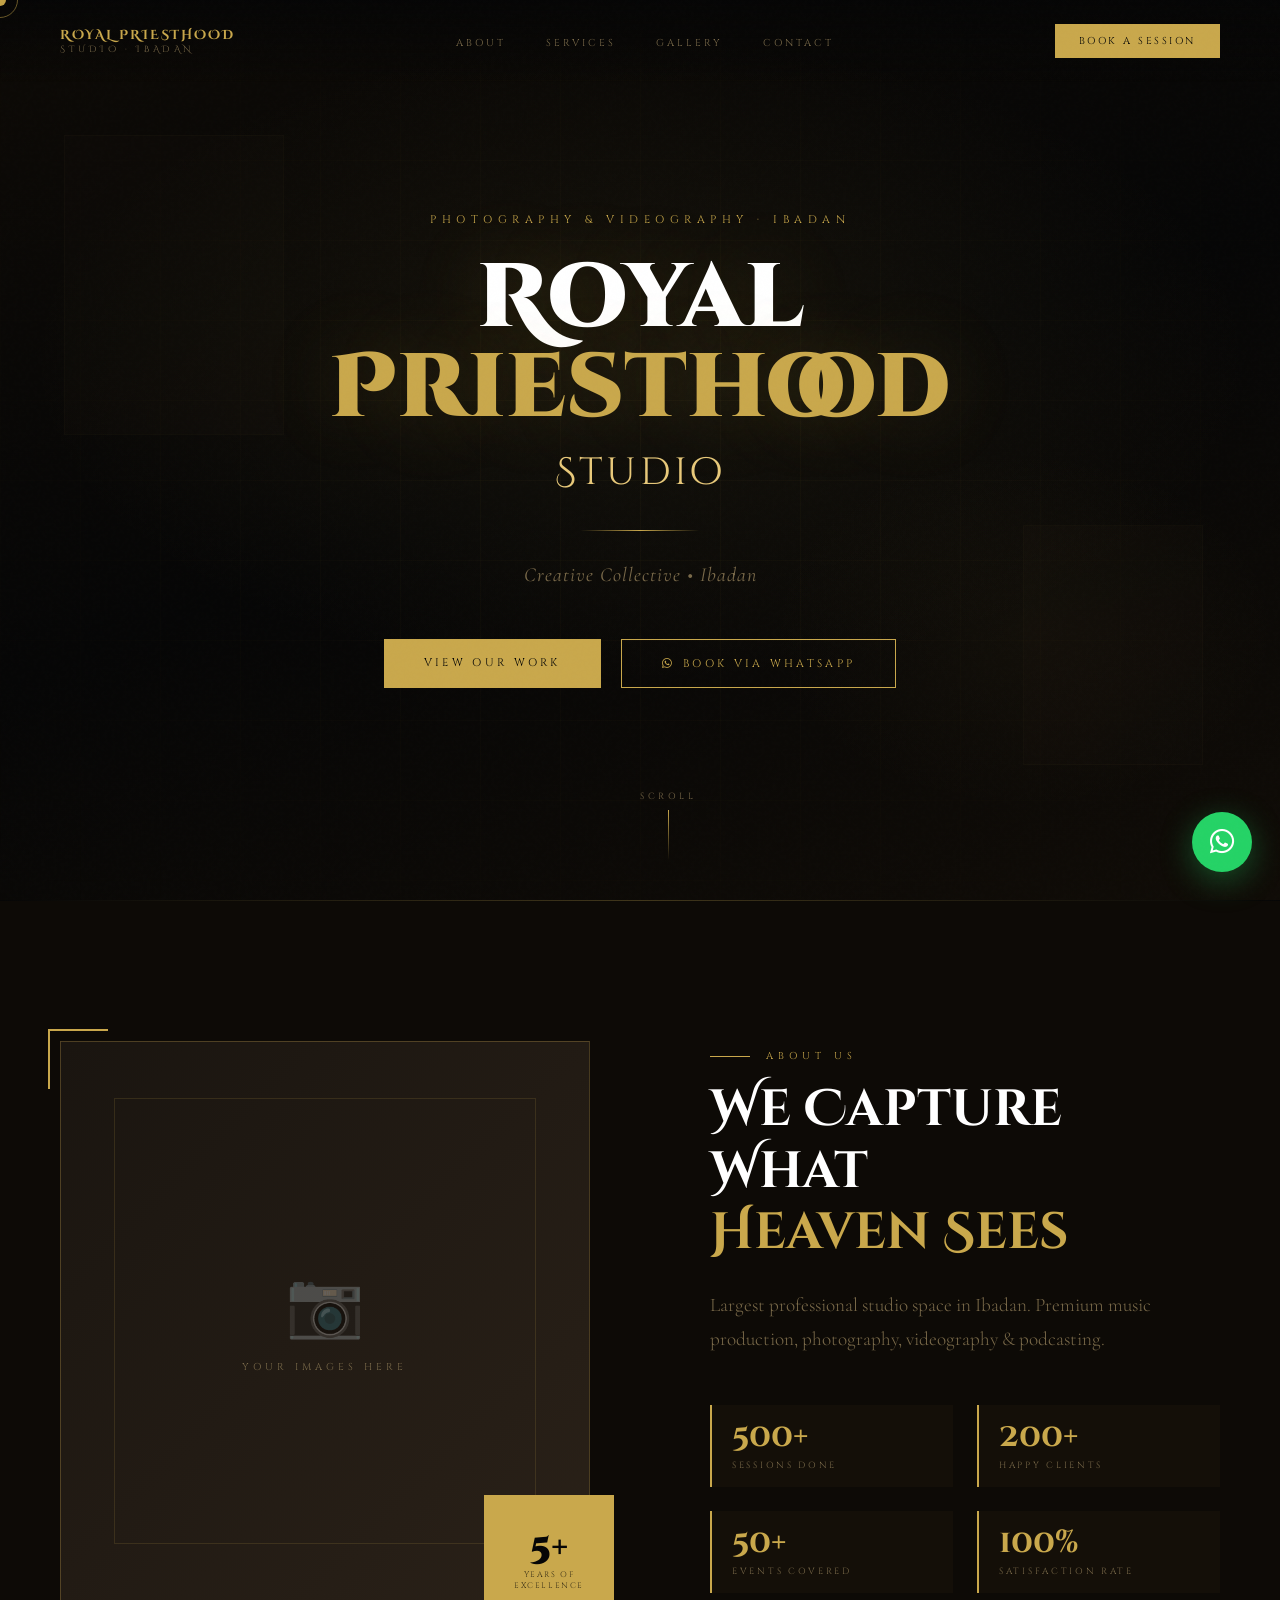
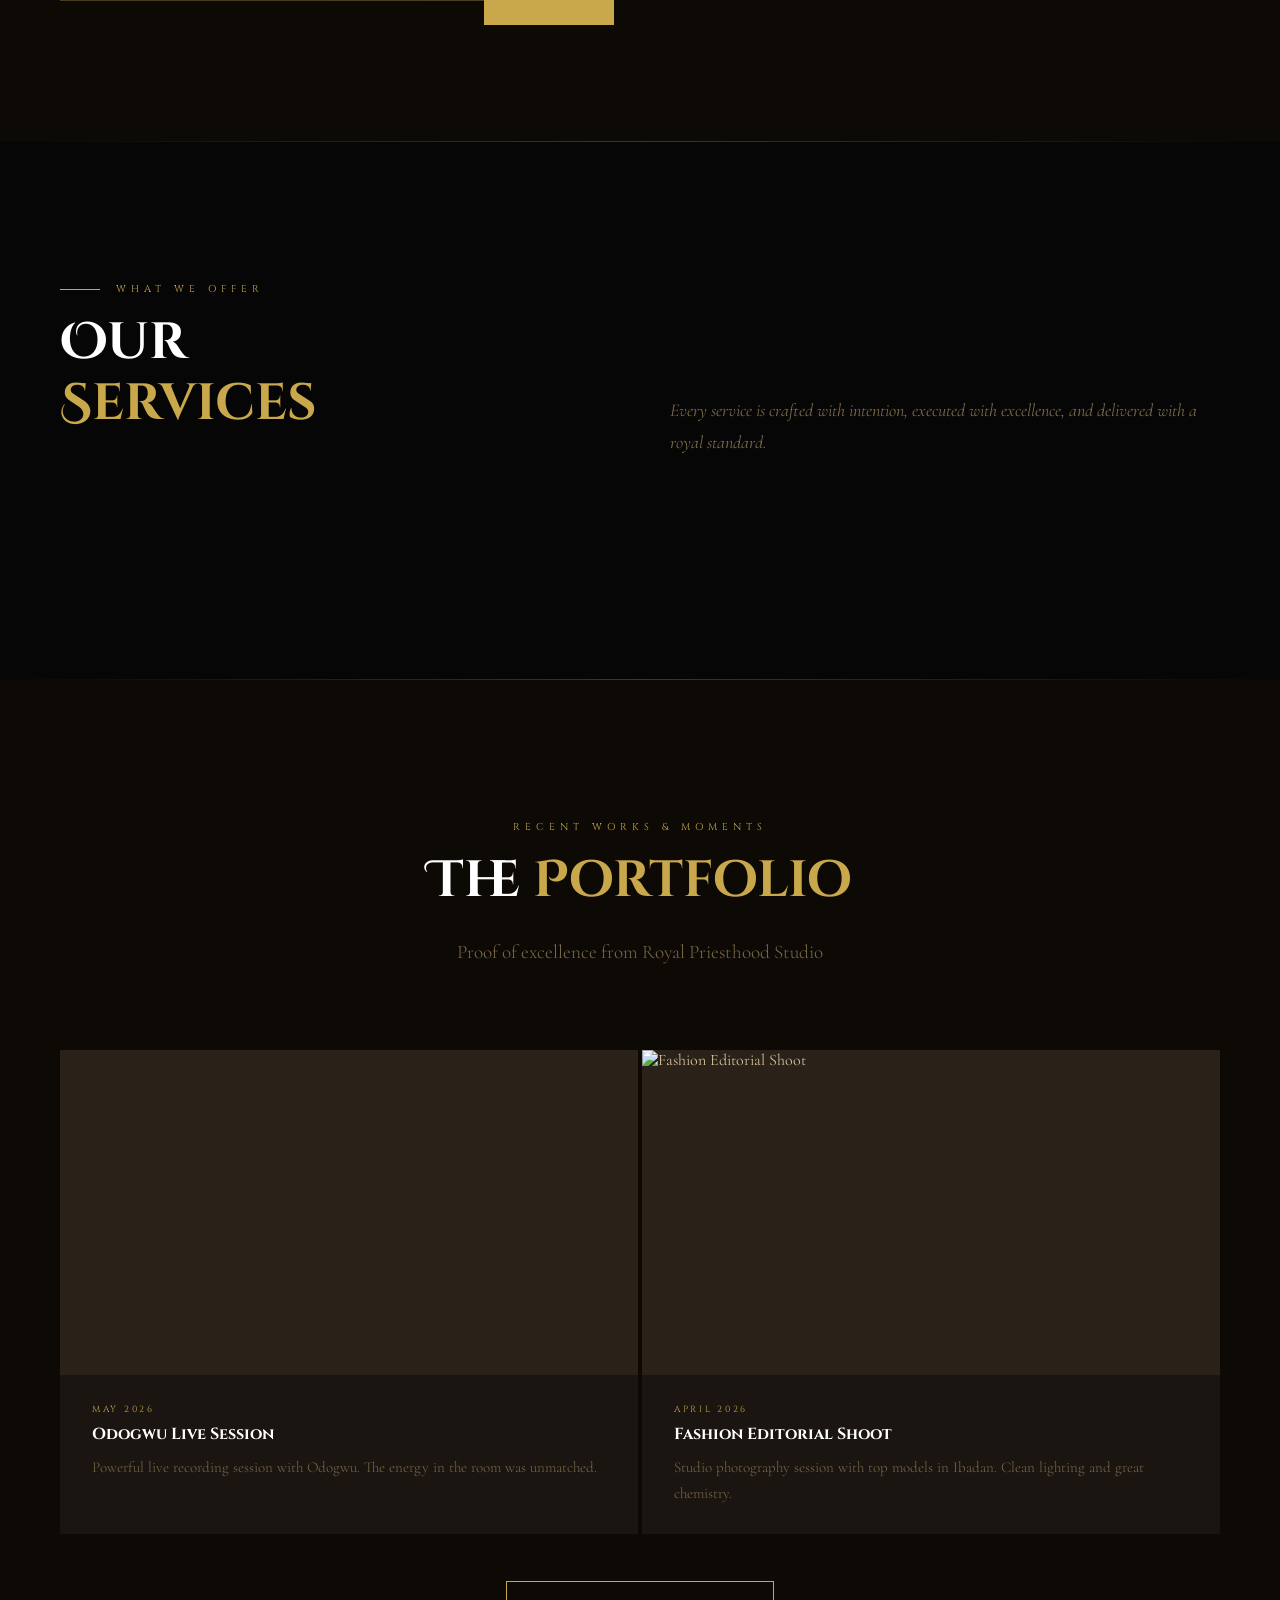
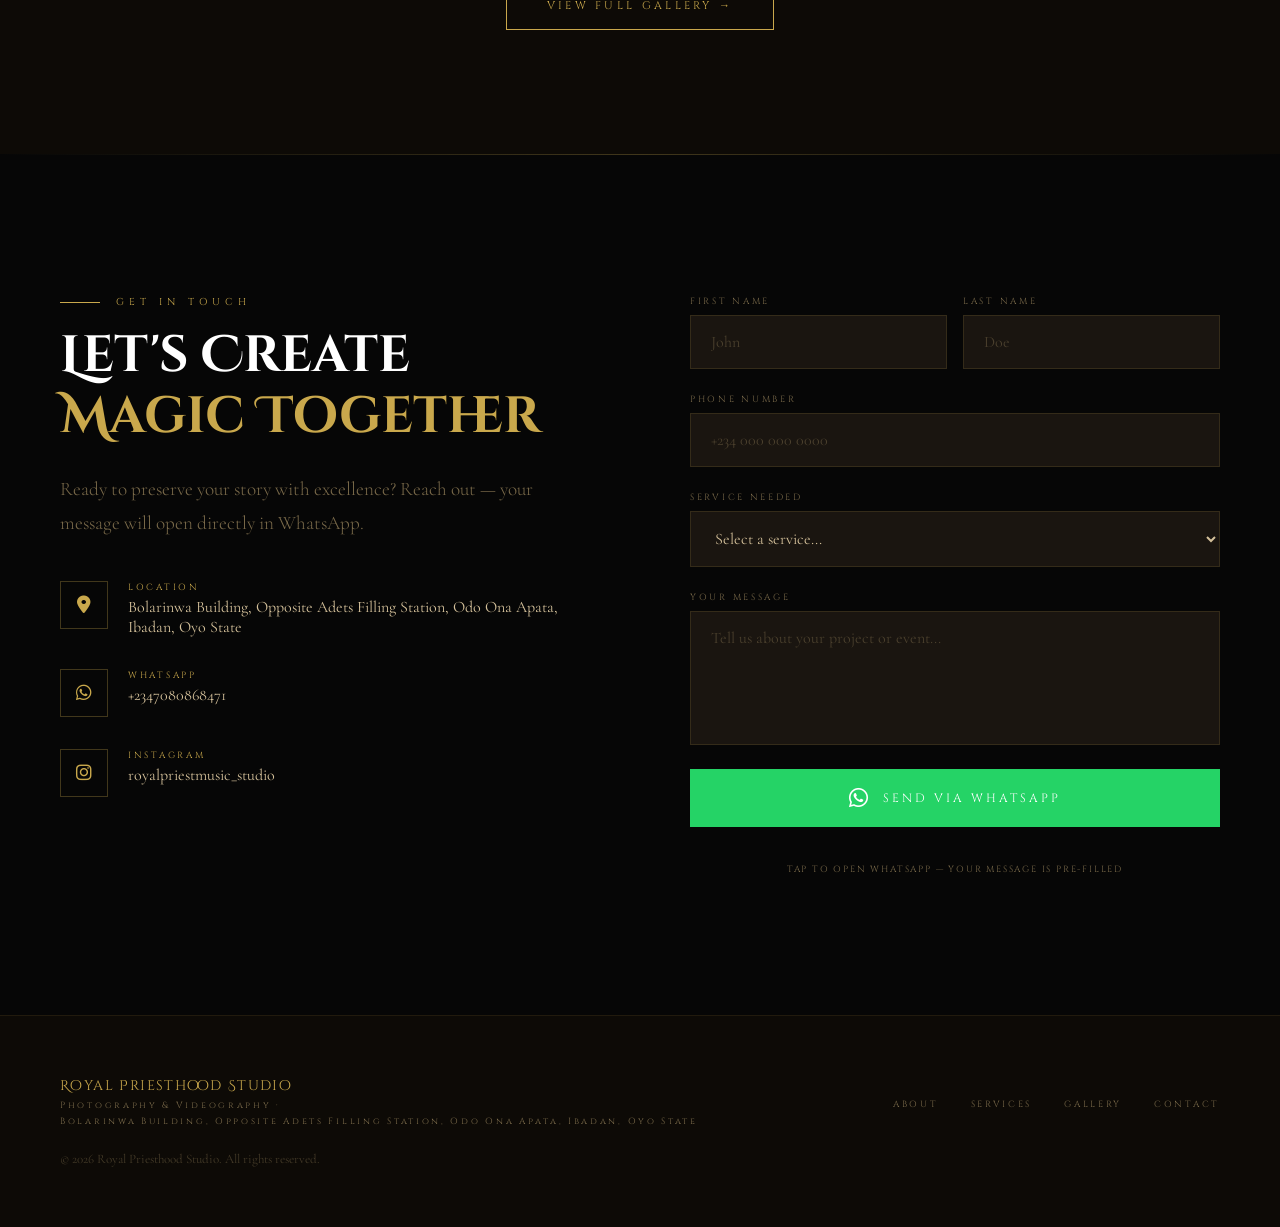
==== index.html @ 2c206f77 "Update the word 'Hello' to 'Goodbye'" ====
<!DOCTYPE html>
<html lang="en">
<head>
<meta charset="UTF-8"/>
<meta name="viewport" content="width=device-width, initial-scale=1.0"/>
<title>Royal Priesthood Studio | Ibadan</title>
<link href="https://fonts.googleapis.com/css2?family=Cinzel+Decorative:wght@400;700;900&family=Cinzel:wght@400;600;700&family=Cormorant+Garamond:ital,wght@0,300;0,400;0,600;1,300;1,400&display=swap" rel="stylesheet"/>
<link rel="stylesheet" href="https://cdnjs.cloudflare.com/ajax/libs/font-awesome/6.6.0/css/all.min.css"/>
<style>
  :root {
    --gold:#C9A84C; --gold-light:#E8C97A; --gold-pale:#F5E6B8;
    --black:#060606; --deep:#0D0A06; --charcoal:#1A1510; --mid:#2A2118;
    --text:#D4C09A; --muted:#7A6A4A;
  }
  *,*::before,*::after{margin:0;padding:0;box-sizing:border-box;}
  html{scroll-behavior:smooth;}
  body{background:var(--black);color:var(--text);font-family:'Cormorant Garamond',serif;overflow-x:hidden;cursor:none;}

  /* CURSOR */
  .cursor{position:fixed;width:12px;height:12px;background:var(--gold);border-radius:50%;pointer-events:none;z-index:9999;transform:translate(-50%,-50%);transition:width .2s,height .2s;mix-blend-mode:difference;}
  .cursor-ring{position:fixed;width:36px;height:36px;border:1px solid var(--gold);border-radius:50%;pointer-events:none;z-index:9998;transform:translate(-50%,-50%);opacity:.5;transition:width .2s,height .2s,opacity .3s;}
  .cursor.expand{width:20px;height:20px;}.cursor-ring.expand{width:60px;height:60px;opacity:.2;}

  /* NOISE */
  body::before{content:'';position:fixed;inset:0;pointer-events:none;z-index:1000;opacity:.35;
    background-image:url("data:image/svg+xml,%3Csvg viewBox='0 0 256 256' xmlns='http://www.w3.org/2000/svg'%3E%3Cfilter id='n'%3E%3CfeTurbulence type='fractalNoise' baseFrequency='0.9' numOctaves='4' stitchTiles='stitch'/%3E%3C/filter%3E%3Crect width='100%25' height='100%25' filter='url(%23n)' opacity='0.04'/%3E%3C/svg%3E");}

  /* NAV */
  nav{position:fixed;top:0;left:0;right:0;z-index:500;padding:24px 60px;display:flex;justify-content:space-between;align-items:center;background:linear-gradient(to bottom,rgba(6,6,6,.95),transparent);transition:background .4s;}
  nav.scrolled{background:rgba(6,6,6,.97);border-bottom:1px solid rgba(201,168,76,.15);}
  .nav-logo{font-family:'Cinzel Decorative',cursive;font-size:13px;font-weight:700;color:var(--gold);letter-spacing:.15em;text-decoration:none;text-transform:uppercase;line-height:1.3;}
  .nav-logo span{display:block;font-size:9px;font-weight:400;color:var(--muted);letter-spacing:.4em;}
  .nav-links{display:flex;gap:40px;list-style:none;}
  .nav-links a{font-family:'Cinzel',serif;font-size:10px;letter-spacing:.3em;text-transform:uppercase;color:var(--muted);text-decoration:none;transition:color .3s;position:relative;}
  .nav-links a::after{content:'';position:absolute;bottom:-4px;left:0;right:0;height:1px;background:var(--gold);transform:scaleX(0);transition:transform .3s;}
  .nav-links a:hover{color:var(--gold-light);}.nav-links a:hover::after{transform:scaleX(1);}
  .nav-cta{font-family:'Cinzel',serif;font-size:10px;letter-spacing:.25em;text-transform:uppercase;color:var(--black);background:var(--gold);padding:10px 24px;text-decoration:none;transition:background .3s;}
  .nav-cta:hover{background:var(--gold-light);}
  .hamburger{display:none;flex-direction:column;gap:5px;cursor:pointer;}
  .hamburger span{display:block;width:24px;height:1px;background:var(--gold);transition:all .3s;}

  /* MOBILE MENU */
  .mobile-menu{display:none;position:fixed;inset:0;background:rgba(6,6,6,.98);z-index:400;flex-direction:column;align-items:center;justify-content:center;gap:40px;}
  .mobile-menu.open{display:flex;}
  .mobile-menu a{font-family:'Cinzel',serif;font-size:18px;letter-spacing:.3em;text-transform:uppercase;color:var(--text);text-decoration:none;transition:color .3s;}
  .mobile-menu a:hover{color:var(--gold);}

  /* HERO */
  #hero{height:100vh;min-height:700px;position:relative;display:flex;align-items:center;justify-content:center;overflow:hidden;}
  .hero-bg{position:absolute;inset:0;background:radial-gradient(ellipse 80% 60% at 50% 40%,rgba(201,168,76,.08),transparent 60%),radial-gradient(ellipse 40% 40% at 80% 70%,rgba(201,168,76,.04),transparent 50%),linear-gradient(160deg,#0D0A06,#060606 50%,#100C07);}
  .hero-grid{position:absolute;inset:0;background-image:linear-gradient(rgba(201,168,76,.04) 1px,transparent 1px),linear-gradient(90deg,rgba(201,168,76,.04) 1px,transparent 1px);background-size:80px 80px;mask-image:radial-gradient(ellipse 70% 70% at 50% 50%,black,transparent);}
  .hero-float{position:absolute;opacity:.12;border:1px solid rgba(201,168,76,.2);}
  .hero-float-1{width:220px;height:300px;top:15%;left:5%;background:linear-gradient(135deg,#1a1510,#2a2118);animation:floatA 8s ease-in-out infinite;}
  .hero-float-2{width:180px;height:240px;bottom:15%;right:6%;background:linear-gradient(135deg,#2a2118,#1a1510);animation:floatB 10s ease-in-out infinite;}
  @keyframes floatA{0%,100%{transform:translateY(0) rotate(-2deg)}50%{transform:translateY(-20px) rotate(-1deg)}}
  @keyframes floatB{0%,100%{transform:translateY(0) rotate(2deg)}50%{transform:translateY(-15px) rotate(1deg)}}
  .hero-content{position:relative;z-index:2;text-align:center;padding:0 20px;animation:heroReveal 1.4s cubic-bezier(.16,1,.3,1) forwards;}
  @keyframes heroReveal{from{opacity:0;transform:translateY(40px)}to{opacity:1;transform:translateY(0)}}
  .hero-eyebrow{font-family:'Cinzel',serif;font-size:11px;letter-spacing:.5em;text-transform:uppercase;color:var(--gold);margin-bottom:28px;opacity:0;animation:fadeUp .8s .3s forwards;}
  .hero-title{font-family:'Cinzel Decorative',cursive;font-size:clamp(40px,7vw,96px);font-weight:900;line-height:1;color:#fff;text-shadow:0 0 80px rgba(201,168,76,.2);margin-bottom:12px;opacity:0;animation:fadeUp .8s .5s forwards;}
  .hero-title .gold{color:var(--gold);}
  .hero-subtitle{font-family:'Cinzel Decorative',cursive;font-size:clamp(18px,3vw,38px);font-weight:400;color:var(--gold-light);letter-spacing:.1em;margin-bottom:32px;opacity:0;animation:fadeUp .8s .7s forwards;}
  .hero-divider{width:120px;height:1px;background:linear-gradient(to right,transparent,var(--gold),transparent);margin:0 auto 32px;opacity:0;animation:fadeUp .8s .9s forwards;}
  .hero-tagline{font-family:'Cormorant Garamond',serif;font-size:clamp(15px,2vw,20px);font-style:italic;color:var(--muted);letter-spacing:.05em;margin-bottom:52px;opacity:0;animation:fadeUp .8s 1.0s forwards;}
  .hero-buttons{display:flex;gap:20px;justify-content:center;flex-wrap:wrap;opacity:0;animation:fadeUp .8s 1.2s forwards;}
  @keyframes fadeUp{from{opacity:0;transform:translateY(20px)}to{opacity:1;transform:translateY(0)}}
  .btn-primary{font-family:'Cinzel',serif;font-size:11px;letter-spacing:.3em;text-transform:uppercase;color:var(--black);background:var(--gold);padding:16px 40px;text-decoration:none;transition:background .3s;position:relative;overflow:hidden;}
  .btn-primary::before{content:'';position:absolute;inset:0;background:var(--gold-light);transform:scaleX(0);transform-origin:left;transition:transform .3s;}
  .btn-primary:hover::before{transform:scaleX(1);}
  .btn-primary span{position:relative;z-index:1;}
  .btn-outline{font-family:'Cinzel',serif;font-size:11px;letter-spacing:.3em;text-transform:uppercase;color:var(--gold);border:1px solid var(--gold);padding:16px 40px;text-decoration:none;transition:background .3s;}
  .btn-outline:hover{background:rgba(201,168,76,.08);}
  .hero-scroll{position:absolute;bottom:40px;left:50%;transform:translateX(-50%);display:flex;flex-direction:column;align-items:center;gap:8px;opacity:0;animation:fadeUp .8s 1.6s forwards;}
  .hero-scroll span{font-family:'Cinzel',serif;font-size:9px;letter-spacing:.4em;text-transform:uppercase;color:var(--muted);}
  .scroll-line{width:1px;height:50px;background:linear-gradient(to bottom,var(--gold),transparent);animation:scrollPulse 2s ease-in-out infinite;}
  @keyframes scrollPulse{0%,100%{opacity:.3}50%{opacity:1}}

  /* SHARED */
  section{position:relative;}
  .gold-divider{width:100%;height:1px;background:linear-gradient(to right,transparent,var(--gold),transparent);opacity:.3;}
  .section-label{font-family:'Cinzel',serif;font-size:10px;letter-spacing:.5em;text-transform:uppercase;color:var(--gold);margin-bottom:16px;display:flex;align-items:center;gap:16px;}
  .section-label::before{content:'';display:block;width:40px;height:1px;background:var(--gold);}
  .section-title{font-family:'Cinzel Decorative',cursive;font-size:clamp(28px,4vw,52px);font-weight:700;color:#fff;line-height:1.2;margin-bottom:24px;}
  .section-title .gold{color:var(--gold);}
  .section-body{font-size:clamp(16px,1.5vw,20px);line-height:1.8;color:var(--muted);font-weight:300;}

  /* ABOUT */
  #about{padding:140px 60px;background:var(--deep);}
  .about-inner{max-width:1200px;margin:0 auto;display:grid;grid-template-columns:1fr 1fr;gap:100px;align-items:center;}
  .about-visual{position:relative;height:560px;}
  .about-frame-1{position:absolute;inset:0;border:1px solid rgba(201,168,76,.25);background:linear-gradient(135deg,var(--charcoal),var(--mid));display:flex;align-items:center;justify-content:center;overflow:hidden;}
  .about-frame-inner{width:80%;height:80%;border:1px solid rgba(201,168,76,.15);display:flex;align-items:center;justify-content:center;flex-direction:column;gap:16px;}
  .about-icon{font-size:64px;opacity:.3;}
  .about-placeholder-text{font-family:'Cinzel',serif;font-size:10px;letter-spacing:.4em;color:var(--muted);text-transform:uppercase;}
  .about-corner{position:absolute;width:60px;height:60px;}
  .about-corner.tl{top:-12px;left:-12px;border-top:2px solid var(--gold);border-left:2px solid var(--gold);}
  .about-corner.br{bottom:-12px;right:-12px;border-bottom:2px solid var(--gold);border-right:2px solid var(--gold);}
  .about-badge{position:absolute;bottom:-24px;right:-24px;width:130px;height:130px;background:var(--gold);display:flex;align-items:center;justify-content:center;flex-direction:column;gap:4px;z-index:2;}
  .about-badge-num{font-family:'Cinzel Decorative',cursive;font-size:36px;font-weight:900;color:var(--black);line-height:1;}
  .about-badge-text{font-family:'Cinzel',serif;font-size:8px;letter-spacing:.2em;text-transform:uppercase;color:rgba(0,0,0,.7);text-align:center;padding:0 8px;}
  .about-text{padding-left:20px;}
  .about-stats{display:grid;grid-template-columns:1fr 1fr;gap:24px;margin-top:48px;}
  .stat-card{border-left:2px solid var(--gold);padding:16px 20px;background:rgba(201,168,76,.03);}
  .stat-num{font-family:'Cinzel Decorative',cursive;font-size:32px;font-weight:700;color:var(--gold);line-height:1;}
  .stat-label{font-family:'Cinzel',serif;font-size:9px;letter-spacing:.3em;text-transform:uppercase;color:var(--muted);margin-top:6px;}

  /* SERVICES */
  #services{padding:140px 60px;background:var(--black);}
  .services-inner{max-width:1200px;margin:0 auto;}
  .services-header{display:grid;grid-template-columns:1fr 1fr;gap:60px;margin-bottom:80px;align-items:end;}
  .services-grid{display:grid;grid-template-columns:repeat(3,1fr);gap:2px;}
  .service-card{background:var(--charcoal);padding:48px 36px;position:relative;overflow:hidden;transition:background .4s;}
  .service-card::before{content:'';position:absolute;bottom:0;left:0;right:0;height:3px;background:var(--gold);transform:scaleX(0);transform-origin:left;transition:transform .4s;}
  .service-card:hover{background:var(--mid);}.service-card:hover::before{transform:scaleX(1);}
  .service-media-wrap{width:100%;margin-bottom:24px;display:none;}
  .service-media-wrap.visible{display:block;}
  .service-media-wrap img{width:100%;aspect-ratio:16/9;object-fit:cover;border:1px solid rgba(201,168,76,.1);}
  .service-media-wrap iframe{width:100%;aspect-ratio:16/9;border:none;}
  .service-num{font-family:'Cinzel Decorative',cursive;font-size:11px;color:rgba(201,168,76,.3);letter-spacing:.2em;margin-bottom:28px;}
  .service-icon-wrap{width:64px;height:64px;border:1px solid rgba(201,168,76,.2);display:flex;align-items:center;justify-content:center;margin-bottom:24px;font-size:28px;transition:border-color .3s,background .3s;}
  .service-card:hover .service-icon-wrap{border-color:var(--gold);background:rgba(201,168,76,.08);}
  .service-name{font-family:'Cinzel',serif;font-size:14px;font-weight:700;letter-spacing:.08em;color:#fff;margin-bottom:10px;text-transform:uppercase;}
  .service-desc{font-size:15px;line-height:1.7;color:var(--muted);font-weight:300;margin-bottom:14px;}
  .service-price{font-family:'Cinzel',serif;font-size:14px;color:var(--gold);margin-bottom:24px;}
  .btn-wa-service{display:flex;align-items:center;justify-content:center;gap:10px;font-family:'Cinzel',serif;font-size:10px;letter-spacing:.2em;text-transform:uppercase;background:rgba(37,211,102,.1);color:#25D366;border:1px solid rgba(37,211,102,.25);padding:14px 20px;text-decoration:none;transition:background .3s,border-color .3s;width:100%;}
  .btn-wa-service:hover{background:rgba(37,211,102,.2);border-color:#25D366;}

  /* GALLERY */
  #gallery{padding:140px 60px;background:var(--deep);}
  .gallery-inner{max-width:1300px;margin:0 auto;}
  .gallery-header{text-align:center;margin-bottom:80px;}
  .gallery-header .section-label{justify-content:center;}
  .gallery-header .section-label::before{display:none;}
  .gallery-grid{display:grid;grid-template-columns:repeat(2,1fr);gap:4px;}
  .gallery-item{background:var(--charcoal);overflow:hidden;transition:background .3s;}
  .gallery-item:hover{background:var(--mid);}
  .gallery-media-wrap{width:100%;aspect-ratio:16/9;overflow:hidden;position:relative;background:var(--mid);display:flex;align-items:center;justify-content:center;}
  .gallery-media-wrap img{width:100%;height:100%;object-fit:cover;transition:transform .5s;}
  .gallery-item:hover .gallery-media-wrap img{transform:scale(1.05);}
  .gallery-media-wrap iframe{width:100%;height:100%;border:none;}
  .gallery-placeholder{font-size:52px;opacity:.12;}
  .gallery-item-body{padding:28px 32px;}
  .gallery-item-date{font-family:'Cinzel',serif;font-size:9px;letter-spacing:.3em;text-transform:uppercase;color:var(--gold);margin-bottom:8px;}
  .gallery-item-title{font-family:'Cinzel',serif;font-size:16px;font-weight:700;color:#fff;margin-bottom:10px;}
  .gallery-item-desc{font-size:15px;line-height:1.7;color:var(--muted);font-weight:300;}
  .gallery-cta{text-align:center;margin-top:60px;}

  /* CONTACT */
  #contact{padding:140px 60px;background:var(--black);}
  .contact-inner{max-width:1200px;margin:0 auto;display:grid;grid-template-columns:1fr 1fr;gap:100px;align-items:start;}
  .contact-details{display:flex;flex-direction:column;gap:32px;margin-top:40px;}
  .contact-item{display:flex;gap:20px;align-items:flex-start;}
  .contact-icon{width:48px;height:48px;border:1px solid rgba(201,168,76,.3);display:flex;align-items:center;justify-content:center;font-size:18px;flex-shrink:0;color:var(--gold);}
  .contact-item-label{font-family:'Cinzel',serif;font-size:9px;letter-spacing:.3em;text-transform:uppercase;color:var(--gold);margin-bottom:4px;}
  .contact-item-value{font-size:16px;color:var(--text);}
  .contact-item-value a{color:var(--text);text-decoration:none;}
  .contact-form{display:flex;flex-direction:column;gap:24px;}
  .form-row{display:grid;grid-template-columns:1fr 1fr;gap:16px;}
  .form-group{display:flex;flex-direction:column;gap:8px;}
  .form-label{font-family:'Cinzel',serif;font-size:9px;letter-spacing:.3em;text-transform:uppercase;color:var(--muted);}
  .form-control{background:var(--charcoal);border:1px solid rgba(201,168,76,.15);padding:16px 20px;color:var(--text);font-family:'Cormorant Garamond',serif;font-size:16px;outline:none;transition:border-color .3s,background .3s;resize:none;width:100%;}
  .form-control:focus{border-color:var(--gold);background:rgba(201,168,76,.03);}
  .form-control::placeholder{color:rgba(122,106,74,.5);}
  .btn-wa-main{display:flex;align-items:center;justify-content:center;gap:12px;font-family:'Cinzel',serif;font-size:12px;letter-spacing:.25em;text-transform:uppercase;background:#25D366;color:#fff;padding:18px 48px;text-decoration:none;transition:background .3s,transform .2s;width:100%;}
  .btn-wa-main:hover{background:#1ebe5d;transform:translateY(-2px);}
  .btn-wa-main i{font-size:22px;}
  .wa-note{font-family:'Cinzel',serif;font-size:9px;letter-spacing:.2em;text-transform:uppercase;color:var(--muted);text-align:center;margin-top:12px;}

  /* FLOATING WHATSAPP */
  .floating-wa{position:fixed;bottom:28px;right:28px;z-index:600;width:60px;height:60px;background:#25D366;border-radius:50%;display:flex;align-items:center;justify-content:center;color:#fff;font-size:28px;text-decoration:none;box-shadow:0 8px 32px rgba(37,211,102,.35);transition:transform .3s,box-shadow .3s;animation:waPulse 3s ease-in-out infinite;}
  .floating-wa:hover{transform:scale(1.1);box-shadow:0 12px 40px rgba(37,211,102,.5);}
  @keyframes waPulse{0%,100%{box-shadow:0 8px 32px rgba(37,211,102,.35),0 0 0 0 rgba(37,211,102,.25)}50%{box-shadow:0 8px 32px rgba(37,211,102,.35),0 0 0 12px rgba(37,211,102,0)}}

  /* FOOTER */
  footer{padding:60px;background:var(--deep);border-top:1px solid rgba(201,168,76,.1);}
  .footer-inner{max-width:1200px;margin:0 auto;display:flex;justify-content:space-between;align-items:center;flex-wrap:wrap;gap:24px;}
  .footer-logo{font-family:'Cinzel Decorative',cursive;font-size:14px;color:var(--gold);letter-spacing:.1em;}
  .footer-logo span{display:block;font-size:9px;color:var(--muted);letter-spacing:.3em;margin-top:4px;font-family:'Cinzel',serif;}
  .footer-links{display:flex;gap:32px;list-style:none;}
  .footer-links a{font-family:'Cinzel',serif;font-size:9px;letter-spacing:.3em;text-transform:uppercase;color:var(--muted);text-decoration:none;transition:color .3s;}
  .footer-links a:hover{color:var(--gold);}
  .footer-copy{font-size:13px;color:rgba(122,106,74,.5);}

  /* REVEAL */
  .reveal{opacity:0;transform:translateY(30px);transition:opacity .8s cubic-bezier(.16,1,.3,1),transform .8s cubic-bezier(.16,1,.3,1);}
  .reveal.visible{opacity:1;transform:translateY(0);}
  .reveal-delay-1{transition-delay:.1s;}.reveal-delay-2{transition-delay:.2s;}.reveal-delay-3{transition-delay:.3s;}.reveal-delay-4{transition-delay:.4s;}

  /* MOBILE */
  @media(max-width:900px){
    nav{padding:20px 24px;}
    .nav-links,.nav-cta{display:none;}
    .hamburger{display:flex;}
    #hero{height:auto;padding:140px 24px 100px;}
    .hero-float{display:none;}
    #about,#services,#gallery,#contact{padding:80px 24px;}
    .about-inner,.contact-inner{grid-template-columns:1fr;gap:60px;}
    .about-visual{height:300px;}
    .about-text{padding-left:0;}
    .services-header{grid-template-columns:1fr;gap:20px;}
    .services-grid{grid-template-columns:1fr;}
    .gallery-grid{grid-template-columns:1fr;}
    .form-row{grid-template-columns:1fr;}
    footer{padding:40px 24px;}
    .footer-inner{flex-direction:column;align-items:flex-start;}
  }
</style>
</head>
<body>

<div class="cursor" id="cursor"></div>
<div class="cursor-ring" id="cursorRing"></div>

<!-- Floating WhatsApp -->
<a class="floating-wa" id="floatingWa" href="#" target="_blank" title="Chat on WhatsApp">
  <i class="fab fa-whatsapp"></i>
</a>

<!-- Mobile Menu -->
<div class="mobile-menu" id="mobileMenu">
  <a href="#hero"     onclick="closeMobile()">Home</a>
  <a href="#about"    onclick="closeMobile()">About</a>
  <a href="#services" onclick="closeMobile()">Services</a>
  <a href="#gallery"  onclick="closeMobile()">Gallery</a>
  <a href="#contact"  onclick="closeMobile()">Contact</a>
</div>

<!-- NAV -->
<nav id="navbar">
  <a class="nav-logo" href="#hero">Royal Priesthood<span>Studio · Ibadan</span></a>
  <ul class="nav-links">
    <li><a href="#about">About</a></li>
    <li><a href="#services">Services</a></li>
    <li><a href="#gallery">Gallery</a></li>
    <li><a href="#contact">Contact</a></li>
  </ul>
  <a class="nav-cta" href="#contact">Book a Session</a>
  <div class="hamburger" id="hamburger" onclick="toggleMobile()">
    <span></span><span></span><span></span>
  </div>
</nav>

<!-- ═══ HERO ═══ -->
<section id="hero">
  <div class="hero-bg"></div>
  <div class="hero-grid"></div>
  <div class="hero-float hero-float-1"></div>
  <div class="hero-float hero-float-2"></div>
  <div class="hero-content">
    <div class="hero-eyebrow">Photography &amp; Videography · Ibadan</div>
    <h1 class="hero-title">Royal<br/><span class="gold">Priesthood</span></h1>
    <div class="hero-subtitle">Studio</div>
    <div class="hero-divider"></div>
    <p class="hero-tagline" id="hero-tagline">Capturing moments. Telling sacred stories. Framing eternity.</p>
    <div class="hero-buttons">
      <a class="btn-primary" href="#gallery"><span>View Our Work</span></a>
      <a class="btn-outline" id="hero-wa-btn" href="#" target="_blank">
        <i class="fab fa-whatsapp" style="margin-right:8px;"></i>Book via WhatsApp
      </a>
    </div>
  </div>
  <div class="hero-scroll">
    <span>Scroll</span><div class="scroll-line"></div>
  </div>
</section>

<div class="gold-divider"></div>

<!-- ═══ ABOUT ═══ -->
<section id="about">
  <div class="about-inner">
    <div class="about-visual reveal">
      <div class="about-frame-1">
        <div class="about-frame-inner">
          <div class="about-icon">📷</div>
          <div class="about-placeholder-text">Your Images Here</div>
        </div>
      </div>
      <div class="about-corner tl"></div>
      <div class="about-corner br"></div>
      <div class="about-badge">
        <div class="about-badge-num">5+</div>
        <div class="about-badge-text">Years of Excellence</div>
      </div>
    </div>
    <div class="about-text">
      <div class="section-label reveal">About Us</div>
      <h2 class="section-title reveal reveal-delay-1">We Capture What<br/><span class="gold">Heaven Sees</span></h2>
      <p class="section-body reveal reveal-delay-2" id="about-body">
        Royal Priesthood Studio is more than a photography and videography company — we are storytellers, historians, and artists who believe every moment deserves to be preserved with excellence and intention. From intimate portraits to grand productions, we bring a regal touch to every frame.
      </p>
      <div class="about-stats" id="about-stats"></div>
    </div>
  </div>
</section>

<div class="gold-divider"></div>

<!-- ═══ SERVICES ═══ -->
<section id="services">
  <div class="services-inner">
    <div class="services-header">
      <div>
        <div class="section-label reveal">What We Offer</div>
        <h2 class="section-title reveal reveal-delay-1">Our<br/><span class="gold">Services</span></h2>
      </div>
      <p class="reveal reveal-delay-2" style="color:var(--muted);font-size:18px;line-height:1.8;font-style:italic;">
        Every service is crafted with intention, executed with excellence, and delivered with a royal standard.
      </p>
    </div>
    <div class="services-grid" id="services-grid">
      <!-- Populated by JS from services.json -->
    </div>
  </div>
</section>

<div class="gold-divider"></div>

<!-- ═══ GALLERY ═══ -->
<section id="gallery">
  <div class="gallery-inner">
    <div class="gallery-header">
      <div class="section-label reveal">Recent Works &amp; Moments</div>
      <h2 class="section-title reveal reveal-delay-1">The <span class="gold">Portfolio</span></h2>
      <p class="section-body reveal reveal-delay-2" style="margin-top:12px;">Proof of excellence from Royal Priesthood Studio</p>
    </div>
    <div class="gallery-grid reveal" id="gallery-grid">
      <!-- Populated by JS from gallery.json -->
    </div>
    <div class="gallery-cta reveal reveal-delay-1">
      <a href="gallery.html" class="btn-outline">View Full Gallery →</a>
    </div>
  </div>
</section>

<div class="gold-divider"></div>

<!-- ═══ CONTACT ═══ -->
<section id="contact">
  <div class="contact-inner">
    <div class="contact-info">
      <div class="section-label reveal">Get In Touch</div>
      <h2 class="section-title reveal reveal-delay-1">Let's Create<br/><span class="gold">Magic Together</span></h2>
      <p class="section-body reveal reveal-delay-2">
        Ready to preserve your story with excellence? Reach out — your message will open directly in WhatsApp.
      </p>
      <div class="contact-details reveal reveal-delay-3" id="contact-details">
        <!-- Populated by JS -->
      </div>
    </div>

    <!-- WhatsApp Form -->
    <div class="reveal reveal-delay-2">
      <div class="contact-form">
        <div class="form-row">
          <div class="form-group">
            <label class="form-label">First Name</label>
            <input type="text" class="form-control" id="cf-fname" placeholder="John"/>
          </div>
          <div class="form-group">
            <label class="form-label">Last Name</label>
            <input type="text" class="form-control" id="cf-lname" placeholder="Doe"/>
          </div>
        </div>
        <div class="form-group">
          <label class="form-label">Phone Number</label>
          <input type="tel" class="form-control" id="cf-phone" placeholder="+234 000 000 0000"/>
        </div>
        <div class="form-group">
          <label class="form-label">Service Needed</label>
          <select class="form-control" id="cf-service">
            <option value="">Select a service...</option>
          </select>
        </div>
        <div class="form-group">
          <label class="form-label">Your Message</label>
          <textarea class="form-control" id="cf-message" rows="5" placeholder="Tell us about your project or event..."></textarea>
        </div>
        <a class="btn-wa-main" id="btn-wa-contact" href="#" target="_blank">
          <i class="fab fa-whatsapp"></i>
          <span>Send via WhatsApp</span>
        </a>
        <p class="wa-note">Tap to open WhatsApp — your message is pre-filled</p>
      </div>
    </div>
  </div>
</section>

<!-- FOOTER -->
<footer>
  <div class="footer-inner">
    <div class="footer-logo">
      Royal Priesthood Studio
      <span>Photography &amp; Videography · <span id="footer-location">Ibadan, Oyo State</span></span>
    </div>
    <ul class="footer-links">
      <li><a href="#about">About</a></li>
      <li><a href="#services">Services</a></li>
      <li><a href="#gallery">Gallery</a></li>
      <li><a href="#contact">Contact</a></li>
    </ul>
    <div class="footer-copy">© 2026 Royal Priesthood Studio. All rights reserved.</div>
  </div>
</footer>

<script>
/* ── CURSOR ── */
const cursor=document.getElementById('cursor'),ring=document.getElementById('cursorRing');
let mx=0,my=0,rx=0,ry=0;
document.addEventListener('mousemove',e=>{mx=e.clientX;my=e.clientY;cursor.style.left=mx+'px';cursor.style.top=my+'px';});
(function tick(){rx+=(mx-rx)*.12;ry+=(my-ry)*.12;ring.style.left=rx+'px';ring.style.top=ry+'px';requestAnimationFrame(tick);})();
document.addEventListener('mouseover',e=>{
  const over=e.target.closest('a,button,.service-card,.gallery-item');
  cursor.classList.toggle('expand',!!over); ring.classList.toggle('expand',!!over);
});

/* ── NAV ── */
const navbar=document.getElementById('navbar');
window.addEventListener('scroll',()=>navbar.classList.toggle('scrolled',scrollY>60));

/* ── MOBILE ── */
function toggleMobile(){document.getElementById('mobileMenu').classList.toggle('open');}
function closeMobile(){document.getElementById('mobileMenu').classList.remove('open');}

/* ── REVEAL ── */
const io=new IntersectionObserver(entries=>entries.forEach(e=>{if(e.isIntersecting){e.target.classList.add('visible');io.unobserve(e.target);}}),{threshold:.1});
function watchAll(){document.querySelectorAll('.reveal').forEach(el=>io.observe(el));}
watchAll();

/* ── WHATSAPP FORM BUILDER ── */
let waNumber='';
function buildWaLink(){
  const fname=document.getElementById('cf-fname').value.trim();
  const lname=document.getElementById('cf-lname').value.trim();
  const phone=document.getElementById('cf-phone').value.trim();
  const service=document.getElementById('cf-service').value;
  const msg=document.getElementById('cf-message').value.trim();
  const name=[fname,lname].filter(Boolean).join(' ')||'A client';
  let text=`Hello Royal Priesthood Studio! 👋\n\nMy name is *${name}*.`;
  if(phone)   text+=`\n📞 Phone: ${phone}`;
  if(service) text+=`\n📷 Service: ${service}`;
  if(msg)     text+=`\n\n💬 ${msg}`;
  const num=waNumber.replace(/\D/g,'');
  document.getElementById('btn-wa-contact').href=`https://wa.me/${num}?text=${encodeURIComponent(text)}`;
}
['cf-fname','cf-lname','cf-phone','cf-service','cf-message'].forEach(id=>{
  const el=document.getElementById(id); if(el) el.addEventListener('input',buildWaLink);
});

/* ── JSON LOADER ── */
async function j(path){try{const r=await fetch(path);if(!r.ok)throw 0;return r.json();}catch{return null;}}

async function loadData(){
  const [studio,services,gallery]=await Promise.all([j('studio-info.json'),j('services.json'),j('gallery.json')]);

  /* STUDIO */
  if(studio){
    waNumber=studio.whatsapp||'';
    const num=waNumber.replace(/\D/g,'');
    const waBase=`https://wa.me/${num}`;

    if(studio.tagline) document.getElementById('hero-tagline').textContent=studio.tagline;
    if(studio.description) document.getElementById('about-body').textContent=studio.description;
    if(studio.location) document.getElementById('footer-location').textContent=studio.location;

    // Hero WA button
    document.getElementById('hero-wa-btn').href=waBase;
    // Floating WA
    document.getElementById('floatingWa').href=waBase;

    // Stats
    const statsData=studio.stats||[
      {num:'500+',label:'Sessions Done'},{num:'200+',label:'Happy Clients'},
      {num:'50+',label:'Events Covered'},{num:'100%',label:'Satisfaction Rate'}
    ];
    document.getElementById('about-stats').innerHTML=statsData.map(s=>`
      <div class="stat-card reveal">
        <div class="stat-num">${s.num}</div>
        <div class="stat-label">${s.label}</div>
      </div>`).join('');

    // Contact details
    document.getElementById('contact-details').innerHTML=`
      ${studio.location?`<div class="contact-item">
        <div class="contact-icon"><i class="fas fa-map-marker-alt"></i></div>
        <div><div class="contact-item-label">Location</div><div class="contact-item-value">${studio.location}</div></div>
      </div>`:''}
      <div class="contact-item">
        <div class="contact-icon"><i class="fab fa-whatsapp"></i></div>
        <div><div class="contact-item-label">WhatsApp</div>
          <div class="contact-item-value"><a href="${waBase}" target="_blank">${studio.whatsapp}</a></div>
        </div>
      </div>
      ${studio.email?`<div class="contact-item">
        <div class="contact-icon"><i class="fas fa-envelope"></i></div>
        <div><div class="contact-item-label">Email</div>
          <div class="contact-item-value"><a href="mailto:${studio.email}">${studio.email}</a></div>
        </div>
      </div>`:''}
      ${studio.instagram?`<div class="contact-item">
        <div class="contact-icon"><i class="fab fa-instagram"></i></div>
        <div><div class="contact-item-label">Instagram</div><div class="contact-item-value">${studio.instagram}</div></div>
      </div>`:''}
    `;
    buildWaLink();
  }

  /* SERVICES */
  if(services&&services.length){
    const grid=document.getElementById('services-grid');
    const sel=document.getElementById('cf-service');
    const num=waNumber.replace(/\D/g,'');

    grid.innerHTML=services.map((s,i)=>{
      const n=String(i+1).padStart(2,'0');
      let mediaHTML='';
      if(s.video){
        mediaHTML=`<div class="service-media-wrap visible"><iframe src="${s.video}" allowfullscreen loading="lazy"></iframe></div>`;
      } else if(s.image){
        mediaHTML=`<div class="service-media-wrap visible"><img src="${s.image}" alt="${s.title}" loading="lazy"/></div>`;
      }
      const msg=encodeURIComponent(s.message||`Hello, I'd like to book: ${s.title}`);
      return `<div class="service-card reveal reveal-delay-${(i%3)+1}">
        ${mediaHTML}
        <div class="service-num">${n}</div>
        <div class="service-icon-wrap">${s.icon||'📸'}</div>
        <div class="service-name">${s.title}</div>
        <p class="service-desc">${s.desc}</p>
        ${s.price?`<div class="service-price">${s.price}</div>`:''}
        <a class="btn-wa-service" href="https://wa.me/${num}?text=${msg}" target="_blank">
          <i class="fab fa-whatsapp"></i>&nbsp; Book This Service
        </a>
      </div>`;
    }).join('');

    services.forEach(s=>{
      const o=document.createElement('option');
      o.value=s.title; o.textContent=s.title; sel.appendChild(o);
    });
  }

  /* GALLERY */
  if(gallery&&gallery.length){
    document.getElementById('gallery-grid').innerHTML=gallery.map(item=>{
      let media;
      if(item.type==='video'&&item.url){
        media=`<iframe src="${item.url}" allowfullscreen loading="lazy"></iframe>`;
      } else if(item.url){
        media=`<img src="${item.url}" alt="${item.title}" loading="lazy"/>`;
      } else {
        media=`<div class="gallery-placeholder">🎞️</div>`;
      }
      return `<div class="gallery-item">
        <div class="gallery-media-wrap">${media}</div>
        <div class="gallery-item-body">
          <div class="gallery-item-date">${item.date||''}</div>
          <div class="gallery-item-title">${item.title}</div>
          <p class="gallery-item-desc">${item.desc||''}</p>
        </div>
      </div>`;
    }).join('');
  }

  watchAll(); // re-observe dynamically added elements
}

loadData();
</script>
</body>
</html>
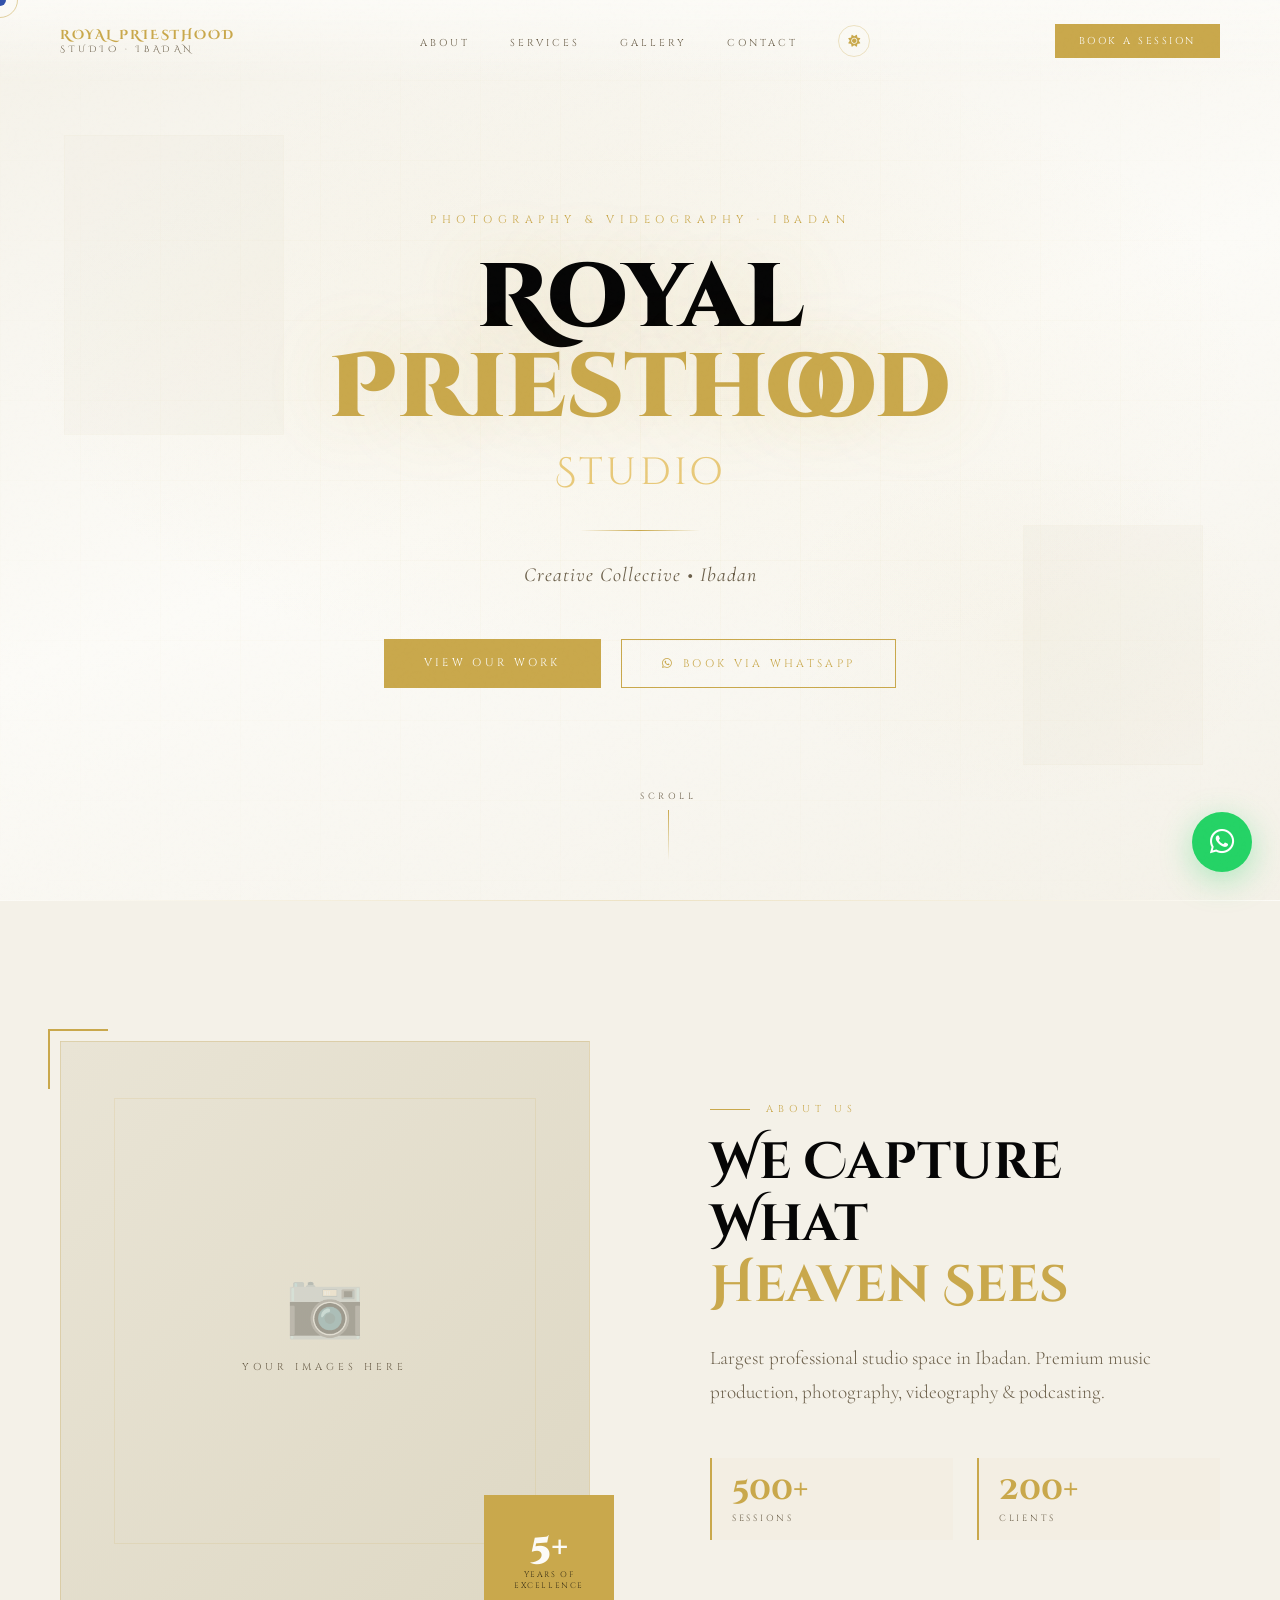
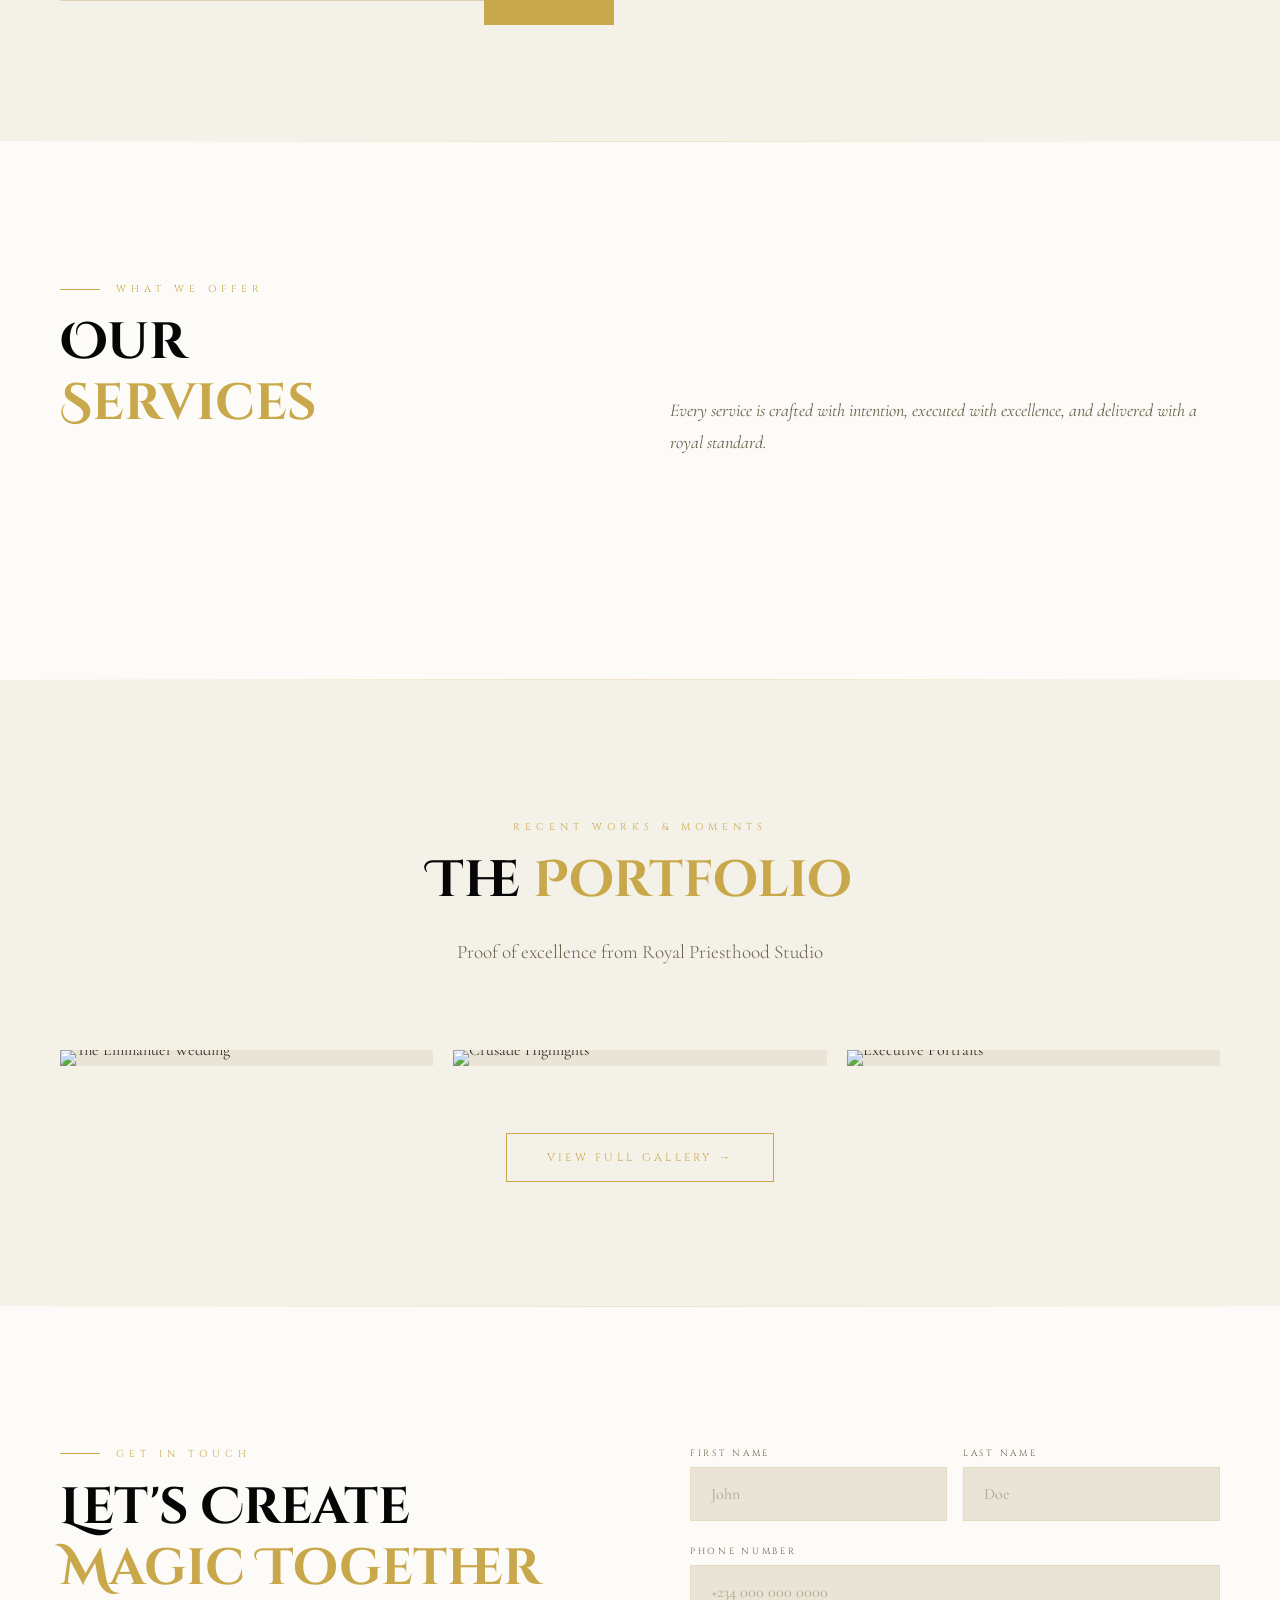
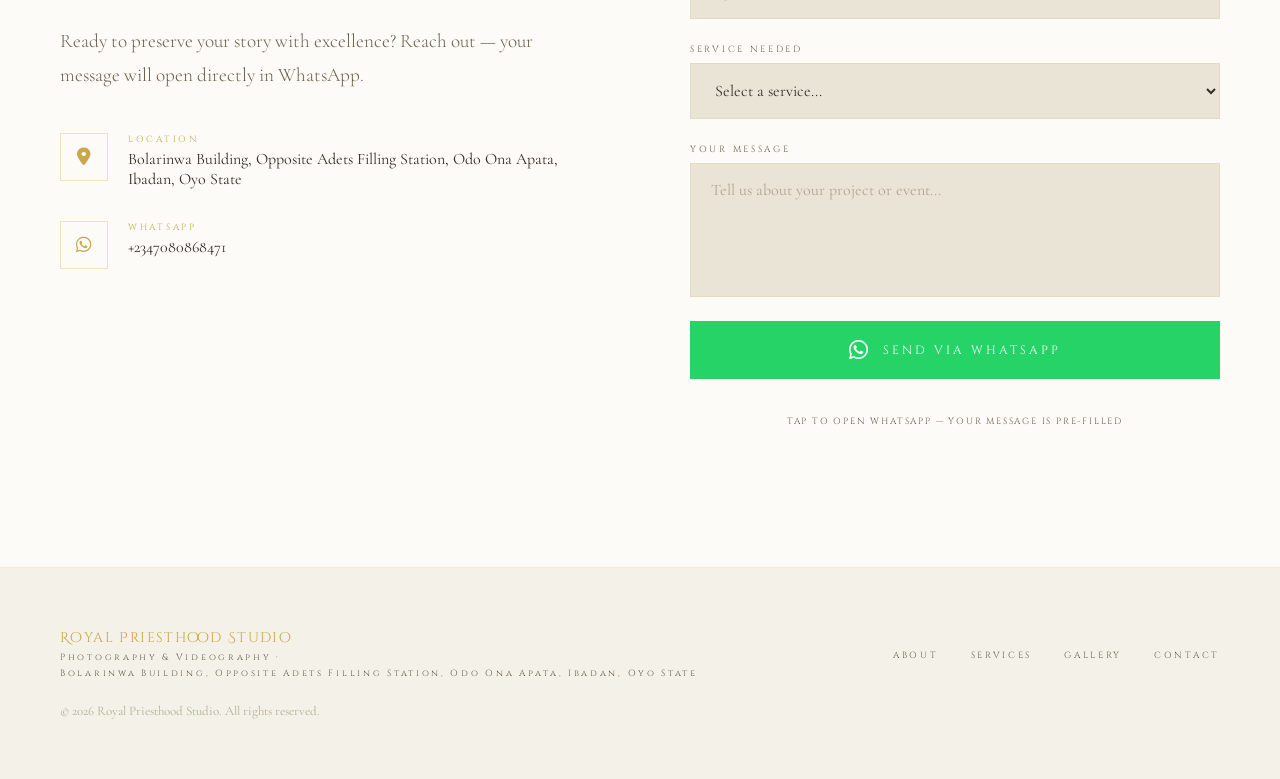
==== commit b5e6eb8e: "Update print statement from 'Hello' to 'Goodbye'" ====
--- a/index.html
+++ b/index.html
@@ -8,13 +8,40 @@
 <link rel="stylesheet" href="https://cdnjs.cloudflare.com/ajax/libs/font-awesome/6.6.0/css/all.min.css"/>
 <style>
   :root {
+    /* DARK MODE (Default) */
     --gold:#C9A84C; --gold-light:#E8C97A; --gold-pale:#F5E6B8;
     --black:#060606; --deep:#0D0A06; --charcoal:#1A1510; --mid:#2A2118;
     --text:#D4C09A; --muted:#7A6A4A;
-  }
+    --nav-bg: rgba(6, 6, 6, 0.95);
+    --white: #FFFFFF; /* Titles/Headers in dark mode */
+    --noise-opacity: 0.35;
+  }
+
+  /* LIGHT MODE OVERRIDES */
+  [data-theme="light"] {
+    --black: #FCFBF7; 
+    --deep: #F4F1E8; 
+    --charcoal: #E9E4D5; 
+    --mid: #DED8C4;
+    --text: #332D24; 
+    --muted: #6B5F4A;
+    --nav-bg: rgba(252, 251, 247, 0.95);
+    --white: #060606; /* Titles/Headers turn dark in light mode */
+    --noise-opacity: 0.15;
+  }
+
+  /* Automatic System Preference */
+  @media (prefers-color-scheme: light) {
+    :root:not([data-theme="dark"]) {
+        --black: #FCFBF7; --deep: #F4F1E8; --charcoal: #E9E4D5; --mid: #DED8C4;
+        --text: #332D24; --muted: #6B5F4A; --nav-bg: rgba(252, 251, 247, 0.95);
+        --white: #060606; --noise-opacity: 0.15;
+    }
+  }
+
   *,*::before,*::after{margin:0;padding:0;box-sizing:border-box;}
   html{scroll-behavior:smooth;}
-  body{background:var(--black);color:var(--text);font-family:'Cormorant Garamond',serif;overflow-x:hidden;cursor:none;}
+  body{background:var(--black);color:var(--text);font-family:'Cormorant Garamond',serif;overflow-x:hidden;transition: background 0.5s ease, color 0.5s ease;}
 
   /* CURSOR */
   .cursor{position:fixed;width:12px;height:12px;background:var(--gold);border-radius:50%;pointer-events:none;z-index:9999;transform:translate(-50%,-50%);transition:width .2s,height .2s;mix-blend-mode:difference;}
@@ -22,42 +49,59 @@
   .cursor.expand{width:20px;height:20px;}.cursor-ring.expand{width:60px;height:60px;opacity:.2;}
 
   /* NOISE */
-  body::before{content:'';position:fixed;inset:0;pointer-events:none;z-index:1000;opacity:.35;
+  body::before{content:'';position:fixed;inset:0;pointer-events:none;z-index:1000;opacity:var(--noise-opacity);
     background-image:url("data:image/svg+xml,%3Csvg viewBox='0 0 256 256' xmlns='http://www.w3.org/2000/svg'%3E%3Cfilter id='n'%3E%3CfeTurbulence type='fractalNoise' baseFrequency='0.9' numOctaves='4' stitchTiles='stitch'/%3E%3C/filter%3E%3Crect width='100%25' height='100%25' filter='url(%23n)' opacity='0.04'/%3E%3C/svg%3E");}
 
   /* NAV */
-  nav{position:fixed;top:0;left:0;right:0;z-index:500;padding:24px 60px;display:flex;justify-content:space-between;align-items:center;background:linear-gradient(to bottom,rgba(6,6,6,.95),transparent);transition:background .4s;}
-  nav.scrolled{background:rgba(6,6,6,.97);border-bottom:1px solid rgba(201,168,76,.15);}
+  nav{position:fixed;top:0;left:0;right:0;z-index:500;padding:24px 60px;display:flex;justify-content:space-between;align-items:center;background:linear-gradient(to bottom, var(--nav-bg), transparent);transition:background .4s;}
+  nav.scrolled{background:var(--nav-bg);border-bottom:1px solid rgba(201,168,76,.15);}
   .nav-logo{font-family:'Cinzel Decorative',cursive;font-size:13px;font-weight:700;color:var(--gold);letter-spacing:.15em;text-decoration:none;text-transform:uppercase;line-height:1.3;}
   .nav-logo span{display:block;font-size:9px;font-weight:400;color:var(--muted);letter-spacing:.4em;}
-  .nav-links{display:flex;gap:40px;list-style:none;}
+  .nav-links{display:flex;gap:40px;list-style:none;align-items:center;}
   .nav-links a{font-family:'Cinzel',serif;font-size:10px;letter-spacing:.3em;text-transform:uppercase;color:var(--muted);text-decoration:none;transition:color .3s;position:relative;}
   .nav-links a::after{content:'';position:absolute;bottom:-4px;left:0;right:0;height:1px;background:var(--gold);transform:scaleX(0);transition:transform .3s;}
   .nav-links a:hover{color:var(--gold-light);}.nav-links a:hover::after{transform:scaleX(1);}
+  
+  .theme-toggle {
+    background: none;
+    border: 1px solid rgba(201, 168, 76, 0.3);
+    color: var(--gold);
+    cursor: pointer;
+    width: 32px;
+    height: 32px;
+    border-radius: 50%;
+    display: flex;
+    align-items: center;
+    justify-content: center;
+    transition: all 0.3s;
+    font-size: 12px;
+  }
+  .theme-toggle:hover { background: rgba(201,168,76,0.1); border-color: var(--gold); }
+
   .nav-cta{font-family:'Cinzel',serif;font-size:10px;letter-spacing:.25em;text-transform:uppercase;color:var(--black);background:var(--gold);padding:10px 24px;text-decoration:none;transition:background .3s;}
   .nav-cta:hover{background:var(--gold-light);}
   .hamburger{display:none;flex-direction:column;gap:5px;cursor:pointer;}
   .hamburger span{display:block;width:24px;height:1px;background:var(--gold);transition:all .3s;}
 
   /* MOBILE MENU */
-  .mobile-menu{display:none;position:fixed;inset:0;background:rgba(6,6,6,.98);z-index:400;flex-direction:column;align-items:center;justify-content:center;gap:40px;}
+  .mobile-menu{display:none;position:fixed;inset:0;background:var(--nav-bg);z-index:400;flex-direction:column;align-items:center;justify-content:center;gap:40px;}
   .mobile-menu.open{display:flex;}
   .mobile-menu a{font-family:'Cinzel',serif;font-size:18px;letter-spacing:.3em;text-transform:uppercase;color:var(--text);text-decoration:none;transition:color .3s;}
   .mobile-menu a:hover{color:var(--gold);}
 
   /* HERO */
   #hero{height:100vh;min-height:700px;position:relative;display:flex;align-items:center;justify-content:center;overflow:hidden;}
-  .hero-bg{position:absolute;inset:0;background:radial-gradient(ellipse 80% 60% at 50% 40%,rgba(201,168,76,.08),transparent 60%),radial-gradient(ellipse 40% 40% at 80% 70%,rgba(201,168,76,.04),transparent 50%),linear-gradient(160deg,#0D0A06,#060606 50%,#100C07);}
+  .hero-bg{position:absolute;inset:0;background:radial-gradient(ellipse 80% 60% at 50% 40%,rgba(201,168,76,.08),transparent 60%),radial-gradient(ellipse 40% 40% at 80% 70%,rgba(201,168,76,.04),transparent 50%),linear-gradient(160deg, var(--deep), var(--black) 50%, var(--deep));}
   .hero-grid{position:absolute;inset:0;background-image:linear-gradient(rgba(201,168,76,.04) 1px,transparent 1px),linear-gradient(90deg,rgba(201,168,76,.04) 1px,transparent 1px);background-size:80px 80px;mask-image:radial-gradient(ellipse 70% 70% at 50% 50%,black,transparent);}
   .hero-float{position:absolute;opacity:.12;border:1px solid rgba(201,168,76,.2);}
-  .hero-float-1{width:220px;height:300px;top:15%;left:5%;background:linear-gradient(135deg,#1a1510,#2a2118);animation:floatA 8s ease-in-out infinite;}
-  .hero-float-2{width:180px;height:240px;bottom:15%;right:6%;background:linear-gradient(135deg,#2a2118,#1a1510);animation:floatB 10s ease-in-out infinite;}
+  .hero-float-1{width:220px;height:300px;top:15%;left:5%;background:linear-gradient(135deg, var(--charcoal), var(--mid));animation:floatA 8s ease-in-out infinite;}
+  .hero-float-2{width:180px;height:240px;bottom:15%;right:6%;background:linear-gradient(135deg, var(--mid), var(--charcoal));animation:floatB 10s ease-in-out infinite;}
   @keyframes floatA{0%,100%{transform:translateY(0) rotate(-2deg)}50%{transform:translateY(-20px) rotate(-1deg)}}
   @keyframes floatB{0%,100%{transform:translateY(0) rotate(2deg)}50%{transform:translateY(-15px) rotate(1deg)}}
   .hero-content{position:relative;z-index:2;text-align:center;padding:0 20px;animation:heroReveal 1.4s cubic-bezier(.16,1,.3,1) forwards;}
   @keyframes heroReveal{from{opacity:0;transform:translateY(40px)}to{opacity:1;transform:translateY(0)}}
   .hero-eyebrow{font-family:'Cinzel',serif;font-size:11px;letter-spacing:.5em;text-transform:uppercase;color:var(--gold);margin-bottom:28px;opacity:0;animation:fadeUp .8s .3s forwards;}
-  .hero-title{font-family:'Cinzel Decorative',cursive;font-size:clamp(40px,7vw,96px);font-weight:900;line-height:1;color:#fff;text-shadow:0 0 80px rgba(201,168,76,.2);margin-bottom:12px;opacity:0;animation:fadeUp .8s .5s forwards;}
+  .hero-title{font-family:'Cinzel Decorative',cursive;font-size:clamp(40px,7vw,96px);font-weight:900;line-height:1;color:var(--white);text-shadow:0 0 80px rgba(201,168,76,.2);margin-bottom:12px;opacity:0;animation:fadeUp .8s .5s forwards;}
   .hero-title .gold{color:var(--gold);}
   .hero-subtitle{font-family:'Cinzel Decorative',cursive;font-size:clamp(18px,3vw,38px);font-weight:400;color:var(--gold-light);letter-spacing:.1em;margin-bottom:32px;opacity:0;animation:fadeUp .8s .7s forwards;}
   .hero-divider{width:120px;height:1px;background:linear-gradient(to right,transparent,var(--gold),transparent);margin:0 auto 32px;opacity:0;animation:fadeUp .8s .9s forwards;}
@@ -80,7 +124,7 @@
   .gold-divider{width:100%;height:1px;background:linear-gradient(to right,transparent,var(--gold),transparent);opacity:.3;}
   .section-label{font-family:'Cinzel',serif;font-size:10px;letter-spacing:.5em;text-transform:uppercase;color:var(--gold);margin-bottom:16px;display:flex;align-items:center;gap:16px;}
   .section-label::before{content:'';display:block;width:40px;height:1px;background:var(--gold);}
-  .section-title{font-family:'Cinzel Decorative',cursive;font-size:clamp(28px,4vw,52px);font-weight:700;color:#fff;line-height:1.2;margin-bottom:24px;}
+  .section-title{font-family:'Cinzel Decorative',cursive;font-size:clamp(28px,4vw,52px);font-weight:700;color:var(--white);line-height:1.2;margin-bottom:24px;}
   .section-title .gold{color:var(--gold);}
   .section-body{font-size:clamp(16px,1.5vw,20px);line-height:1.8;color:var(--muted);font-weight:300;}
 
@@ -117,32 +161,97 @@
   .service-media-wrap img{width:100%;aspect-ratio:16/9;object-fit:cover;border:1px solid rgba(201,168,76,.1);}
   .service-media-wrap iframe{width:100%;aspect-ratio:16/9;border:none;}
   .service-num{font-family:'Cinzel Decorative',cursive;font-size:11px;color:rgba(201,168,76,.3);letter-spacing:.2em;margin-bottom:28px;}
-  .service-icon-wrap{width:64px;height:64px;border:1px solid rgba(201,168,76,.2);display:flex;align-items:center;justify-content:center;margin-bottom:24px;font-size:28px;transition:border-color .3s,background .3s;}
+  .service-icon-wrap{width:64px;height:64px;border:1px solid rgba(201,168,76,.2);display:flex;align-items:center;justify-content:center;margin-bottom:24px;font-size:28px;transition:border-color .3s,background .3s;color: var(--gold);}
   .service-card:hover .service-icon-wrap{border-color:var(--gold);background:rgba(201,168,76,.08);}
-  .service-name{font-family:'Cinzel',serif;font-size:14px;font-weight:700;letter-spacing:.08em;color:#fff;margin-bottom:10px;text-transform:uppercase;}
+  .service-name{font-family:'Cinzel',serif;font-size:14px;font-weight:700;letter-spacing:.08em;color:var(--white);margin-bottom:10px;text-transform:uppercase;}
   .service-desc{font-size:15px;line-height:1.7;color:var(--muted);font-weight:300;margin-bottom:14px;}
   .service-price{font-family:'Cinzel',serif;font-size:14px;color:var(--gold);margin-bottom:24px;}
   .btn-wa-service{display:flex;align-items:center;justify-content:center;gap:10px;font-family:'Cinzel',serif;font-size:10px;letter-spacing:.2em;text-transform:uppercase;background:rgba(37,211,102,.1);color:#25D366;border:1px solid rgba(37,211,102,.25);padding:14px 20px;text-decoration:none;transition:background .3s,border-color .3s;width:100%;}
   .btn-wa-service:hover{background:rgba(37,211,102,.2);border-color:#25D366;}
 
-  /* GALLERY */
+  /* ═══ MODIFIED GALLERY ═══ */
   #gallery{padding:140px 60px;background:var(--deep);}
-  .gallery-inner{max-width:1300px;margin:0 auto;}
+  .gallery-inner{max-width:1400px;margin:0 auto;}
   .gallery-header{text-align:center;margin-bottom:80px;}
   .gallery-header .section-label{justify-content:center;}
   .gallery-header .section-label::before{display:none;}
-  .gallery-grid{display:grid;grid-template-columns:repeat(2,1fr);gap:4px;}
-  .gallery-item{background:var(--charcoal);overflow:hidden;transition:background .3s;}
-  .gallery-item:hover{background:var(--mid);}
-  .gallery-media-wrap{width:100%;aspect-ratio:16/9;overflow:hidden;position:relative;background:var(--mid);display:flex;align-items:center;justify-content:center;}
-  .gallery-media-wrap img{width:100%;height:100%;object-fit:cover;transition:transform .5s;}
-  .gallery-item:hover .gallery-media-wrap img{transform:scale(1.05);}
-  .gallery-media-wrap iframe{width:100%;height:100%;border:none;}
-  .gallery-placeholder{font-size:52px;opacity:.12;}
-  .gallery-item-body{padding:28px 32px;}
-  .gallery-item-date{font-family:'Cinzel',serif;font-size:9px;letter-spacing:.3em;text-transform:uppercase;color:var(--gold);margin-bottom:8px;}
-  .gallery-item-title{font-family:'Cinzel',serif;font-size:16px;font-weight:700;color:#fff;margin-bottom:10px;}
-  .gallery-item-desc{font-size:15px;line-height:1.7;color:var(--muted);font-weight:300;}
+  
+  /* Masonry-style Grid */
+  .gallery-grid {
+    columns: 3 300px;
+    column-gap: 20px;
+  }
+  
+  .gallery-item {
+    break-inside: avoid;
+    margin-bottom: 20px;
+    position: relative;
+    background: var(--charcoal);
+    overflow: hidden;
+    transition: transform 0.4s cubic-bezier(0.165, 0.84, 0.44, 1);
+  }
+  
+  .gallery-media-wrap {
+    width: 100%;
+    position: relative;
+    line-height: 0;
+    overflow: hidden;
+  }
+  
+  .gallery-media-wrap img {
+    width: 100%;
+    height: auto;
+    display: block;
+    transition: transform 0.8s ease;
+  }
+  
+  .gallery-media-wrap iframe {
+    width: 100%;
+    aspect-ratio: 16/9;
+    border: none;
+  }
+
+  /* Elegant Hover Overlay */
+  .gallery-overlay {
+    position: absolute;
+    inset: 0;
+    background: linear-gradient(to top, rgba(13, 10, 6, 0.9) 0%, transparent 70%);
+    display: flex;
+    flex-direction: column;
+    justify-content: flex-end;
+    padding: 30px;
+    opacity: 0;
+    transition: opacity 0.4s ease;
+    z-index: 2;
+  }
+
+  .gallery-item:hover .gallery-overlay { opacity: 1; }
+  .gallery-item:hover img { transform: scale(1.08); }
+
+  .gallery-item-title {
+    font-family: 'Cinzel', serif;
+    font-size: 18px;
+    color: var(--gold-pale);
+    margin-bottom: 5px;
+    transform: translateY(10px);
+    transition: transform 0.4s ease;
+  }
+  
+  .gallery-item-category {
+    font-family: 'Cinzel', serif;
+    font-size: 9px;
+    letter-spacing: 0.2em;
+    color: var(--gold);
+    text-transform: uppercase;
+    transform: translateY(10px);
+    transition: transform 0.4s ease 0.1s;
+  }
+
+  .gallery-item:hover .gallery-item-title,
+  .gallery-item:hover .gallery-item-category {
+    transform: translateY(0);
+  }
+
   .gallery-cta{text-align:center;margin-top:60px;}
 
   /* CONTACT */
@@ -158,7 +267,7 @@
   .form-row{display:grid;grid-template-columns:1fr 1fr;gap:16px;}
   .form-group{display:flex;flex-direction:column;gap:8px;}
   .form-label{font-family:'Cinzel',serif;font-size:9px;letter-spacing:.3em;text-transform:uppercase;color:var(--muted);}
-  .form-control{background:var(--charcoal);border:1px solid rgba(201,168,76,.15);padding:16px 20px;color:var(--text);font-family:'Cormorant Garamond',serif;font-size:16px;outline:none;transition:border-color .3s,background .3s;resize:none;width:100%;}
+  .form-control{background:var(--charcoal);border:1px solid rgba(201,168,76,0.15);padding:16px 20px;color:var(--text);font-family:'Cormorant Garamond',serif;font-size:16px;outline:none;transition:border-color .3s,background .3s;resize:none;width:100%;}
   .form-control:focus{border-color:var(--gold);background:rgba(201,168,76,.03);}
   .form-control::placeholder{color:rgba(122,106,74,.5);}
   .btn-wa-main{display:flex;align-items:center;justify-content:center;gap:12px;font-family:'Cinzel',serif;font-size:12px;letter-spacing:.25em;text-transform:uppercase;background:#25D366;color:#fff;padding:18px 48px;text-decoration:none;transition:background .3s,transform .2s;width:100%;}
@@ -199,7 +308,7 @@
     .about-text{padding-left:0;}
     .services-header{grid-template-columns:1fr;gap:20px;}
     .services-grid{grid-template-columns:1fr;}
-    .gallery-grid{grid-template-columns:1fr;}
+    .gallery-grid{columns: 1;}
     .form-row{grid-template-columns:1fr;}
     footer{padding:40px 24px;}
     .footer-inner{flex-direction:column;align-items:flex-start;}
@@ -223,6 +332,7 @@
   <a href="#services" onclick="closeMobile()">Services</a>
   <a href="#gallery"  onclick="closeMobile()">Gallery</a>
   <a href="#contact"  onclick="closeMobile()">Contact</a>
+  <a href="#" id="mobileThemeToggle" style="color: var(--gold); border-top: 1px solid rgba(201,168,76,0.2); padding-top: 20px;">Toggle Theme</a>
 </div>
 
 <!-- NAV -->
@@ -233,6 +343,11 @@
     <li><a href="#services">Services</a></li>
     <li><a href="#gallery">Gallery</a></li>
     <li><a href="#contact">Contact</a></li>
+    <li>
+        <button class="theme-toggle" id="themeToggle" title="Switch Theme">
+            <i class="fas fa-moon"></i>
+        </button>
+    </li>
   </ul>
   <a class="nav-cta" href="#contact">Book a Session</a>
   <div class="hamburger" id="hamburger" onclick="toggleMobile()">
@@ -308,15 +423,13 @@
         Every service is crafted with intention, executed with excellence, and delivered with a royal standard.
       </p>
     </div>
-    <div class="services-grid" id="services-grid">
-      <!-- Populated by JS from services.json -->
-    </div>
+    <div class="services-grid" id="services-grid"></div>
   </div>
 </section>
 
 <div class="gold-divider"></div>
 
-<!-- ═══ GALLERY ═══ -->
+<!-- ═══ MODIFIED GALLERY SECTION ═══ -->
 <section id="gallery">
   <div class="gallery-inner">
     <div class="gallery-header">
@@ -324,9 +437,11 @@
       <h2 class="section-title reveal reveal-delay-1">The <span class="gold">Portfolio</span></h2>
       <p class="section-body reveal reveal-delay-2" style="margin-top:12px;">Proof of excellence from Royal Priesthood Studio</p>
     </div>
+    
     <div class="gallery-grid reveal" id="gallery-grid">
-      <!-- Populated by JS from gallery.json -->
-    </div>
+      <!-- Dynamically filled with masonry layout items -->
+    </div>
+
     <div class="gallery-cta reveal reveal-delay-1">
       <a href="gallery.html" class="btn-outline">View Full Gallery →</a>
     </div>
@@ -344,12 +459,9 @@
       <p class="section-body reveal reveal-delay-2">
         Ready to preserve your story with excellence? Reach out — your message will open directly in WhatsApp.
       </p>
-      <div class="contact-details reveal reveal-delay-3" id="contact-details">
-        <!-- Populated by JS -->
-      </div>
-    </div>
-
-    <!-- WhatsApp Form -->
+      <div class="contact-details reveal reveal-delay-3" id="contact-details"></div>
+    </div>
+
     <div class="reveal reveal-delay-2">
       <div class="contact-form">
         <div class="form-row">
@@ -386,7 +498,6 @@
   </div>
 </section>
 
-<!-- FOOTER -->
 <footer>
   <div class="footer-inner">
     <div class="footer-logo">
@@ -404,6 +515,37 @@
 </footer>
 
 <script>
+/* ── THEME TOGGLE ── */
+const themeToggle = document.getElementById('themeToggle');
+const mobileThemeToggle = document.getElementById('mobileThemeToggle');
+const htmlElement = document.documentElement;
+const themeIcon = themeToggle.querySelector('i');
+
+function setTheme(theme) {
+    htmlElement.setAttribute('data-theme', theme);
+    localStorage.setItem('royal-priesthood-theme', theme);
+    themeIcon.className = (theme === 'light') ? 'fas fa-sun' : 'fas fa-moon';
+}
+
+const savedTheme = localStorage.getItem('royal-priesthood-theme');
+if (savedTheme) { setTheme(savedTheme); } else {
+    const isLight = window.matchMedia('(prefers-color-scheme: light)').matches;
+    themeIcon.className = isLight ? 'fas fa-sun' : 'fas fa-moon';
+}
+
+function toggleTheme() {
+    const current = htmlElement.getAttribute('data-theme') || 
+                   (window.matchMedia('(prefers-color-scheme: light)').matches ? 'light' : 'dark');
+    setTheme(current === 'light' ? 'dark' : 'light');
+}
+
+themeToggle.addEventListener('click', toggleTheme);
+mobileThemeToggle.addEventListener('click', (e) => {
+    e.preventDefault();
+    toggleTheme();
+    closeMobile();
+});
+
 /* ── CURSOR ── */
 const cursor=document.getElementById('cursor'),ring=document.getElementById('cursorRing');
 let mx=0,my=0,rx=0,ry=0;
@@ -425,9 +567,8 @@
 /* ── REVEAL ── */
 const io=new IntersectionObserver(entries=>entries.forEach(e=>{if(e.isIntersecting){e.target.classList.add('visible');io.unobserve(e.target);}}),{threshold:.1});
 function watchAll(){document.querySelectorAll('.reveal').forEach(el=>io.observe(el));}
-watchAll();
-
-/* ── WHATSAPP FORM BUILDER ── */
+
+/* ── WHATSAPP ── */
 let waNumber='';
 function buildWaLink(){
   const fname=document.getElementById('cf-fname').value.trim();
@@ -453,115 +594,64 @@
 async function loadData(){
   const [studio,services,gallery]=await Promise.all([j('studio-info.json'),j('services.json'),j('gallery.json')]);
 
-  /* STUDIO */
   if(studio){
     waNumber=studio.whatsapp||'';
     const num=waNumber.replace(/\D/g,'');
     const waBase=`https://wa.me/${num}`;
-
     if(studio.tagline) document.getElementById('hero-tagline').textContent=studio.tagline;
     if(studio.description) document.getElementById('about-body').textContent=studio.description;
     if(studio.location) document.getElementById('footer-location').textContent=studio.location;
-
-    // Hero WA button
     document.getElementById('hero-wa-btn').href=waBase;
-    // Floating WA
     document.getElementById('floatingWa').href=waBase;
 
-    // Stats
-    const statsData=studio.stats||[
-      {num:'500+',label:'Sessions Done'},{num:'200+',label:'Happy Clients'},
-      {num:'50+',label:'Events Covered'},{num:'100%',label:'Satisfaction Rate'}
-    ];
+    const statsData=studio.stats||[{num:'500+',label:'Sessions'},{num:'200+',label:'Clients'}];
     document.getElementById('about-stats').innerHTML=statsData.map(s=>`
-      <div class="stat-card reveal">
-        <div class="stat-num">${s.num}</div>
-        <div class="stat-label">${s.label}</div>
-      </div>`).join('');
-
-    // Contact details
+      <div class="stat-card reveal"><div class="stat-num">${s.num}</div><div class="stat-label">${s.label}</div></div>`).join('');
+
     document.getElementById('contact-details').innerHTML=`
-      ${studio.location?`<div class="contact-item">
-        <div class="contact-icon"><i class="fas fa-map-marker-alt"></i></div>
-        <div><div class="contact-item-label">Location</div><div class="contact-item-value">${studio.location}</div></div>
-      </div>`:''}
-      <div class="contact-item">
-        <div class="contact-icon"><i class="fab fa-whatsapp"></i></div>
-        <div><div class="contact-item-label">WhatsApp</div>
-          <div class="contact-item-value"><a href="${waBase}" target="_blank">${studio.whatsapp}</a></div>
-        </div>
-      </div>
-      ${studio.email?`<div class="contact-item">
-        <div class="contact-icon"><i class="fas fa-envelope"></i></div>
-        <div><div class="contact-item-label">Email</div>
-          <div class="contact-item-value"><a href="mailto:${studio.email}">${studio.email}</a></div>
-        </div>
-      </div>`:''}
-      ${studio.instagram?`<div class="contact-item">
-        <div class="contact-icon"><i class="fab fa-instagram"></i></div>
-        <div><div class="contact-item-label">Instagram</div><div class="contact-item-value">${studio.instagram}</div></div>
-      </div>`:''}
+      ${studio.location?`<div class="contact-item"><div class="contact-icon"><i class="fas fa-map-marker-alt"></i></div><div><div class="contact-item-label">Location</div><div class="contact-item-value">${studio.location}</div></div></div>`:''}
+      <div class="contact-item"><div class="contact-icon"><i class="fab fa-whatsapp"></i></div><div><div class="contact-item-label">WhatsApp</div><div class="contact-item-value"><a href="${waBase}" target="_blank">${studio.whatsapp}</a></div></div></div>
     `;
     buildWaLink();
   }
 
-  /* SERVICES */
   if(services&&services.length){
     const grid=document.getElementById('services-grid');
     const sel=document.getElementById('cf-service');
     const num=waNumber.replace(/\D/g,'');
-
     grid.innerHTML=services.map((s,i)=>{
       const n=String(i+1).padStart(2,'0');
-      let mediaHTML='';
-      if(s.video){
-        mediaHTML=`<div class="service-media-wrap visible"><iframe src="${s.video}" allowfullscreen loading="lazy"></iframe></div>`;
-      } else if(s.image){
-        mediaHTML=`<div class="service-media-wrap visible"><img src="${s.image}" alt="${s.title}" loading="lazy"/></div>`;
-      }
-      const msg=encodeURIComponent(s.message||`Hello, I'd like to book: ${s.title}`);
-      return `<div class="service-card reveal reveal-delay-${(i%3)+1}">
-        ${mediaHTML}
-        <div class="service-num">${n}</div>
-        <div class="service-icon-wrap">${s.icon||'📸'}</div>
-        <div class="service-name">${s.title}</div>
-        <p class="service-desc">${s.desc}</p>
-        ${s.price?`<div class="service-price">${s.price}</div>`:''}
-        <a class="btn-wa-service" href="https://wa.me/${num}?text=${msg}" target="_blank">
-          <i class="fab fa-whatsapp"></i>&nbsp; Book This Service
-        </a>
-      </div>`;
+      let media='';
+      if(s.video) media=`<div class="service-media-wrap visible"><iframe src="${s.video}"></iframe></div>`;
+      else if(s.image) media=`<div class="service-media-wrap visible"><img src="${s.image}" alt="${s.title}"/></div>`;
+      return `<div class="service-card reveal reveal-delay-${(i%3)+1}">${media}<div class="service-num">${n}</div><div class="service-icon-wrap">${s.icon||'📸'}</div><div class="service-name">${s.title}</div><p class="service-desc">${s.desc}</p><a class="btn-wa-service" href="https://wa.me/${num}?text=${encodeURIComponent(s.message||s.title)}" target="_blank"><i class="fab fa-whatsapp"></i>&nbsp; Book Now</a></div>`;
     }).join('');
-
-    services.forEach(s=>{
-      const o=document.createElement('option');
-      o.value=s.title; o.textContent=s.title; sel.appendChild(o);
-    });
-  }
-
-  /* GALLERY */
+    services.forEach(s=>{const o=document.createElement('option'); o.value=s.title; o.textContent=s.title; sel.appendChild(o);});
+  }
+
+  /* ── MODIFIED GALLERY LOADER ── */
   if(gallery&&gallery.length){
     document.getElementById('gallery-grid').innerHTML=gallery.map(item=>{
       let media;
       if(item.type==='video'&&item.url){
         media=`<iframe src="${item.url}" allowfullscreen loading="lazy"></iframe>`;
-      } else if(item.url){
-        media=`<img src="${item.url}" alt="${item.title}" loading="lazy"/>`;
       } else {
-        media=`<div class="gallery-placeholder">🎞️</div>`;
+        media=`<img src="${item.url || 'https://via.placeholder.com/600'}" alt="${item.title}" loading="lazy"/>`;
       }
-      return `<div class="gallery-item">
-        <div class="gallery-media-wrap">${media}</div>
-        <div class="gallery-item-body">
-          <div class="gallery-item-date">${item.date||''}</div>
-          <div class="gallery-item-title">${item.title}</div>
-          <p class="gallery-item-desc">${item.desc||''}</p>
-        </div>
-      </div>`;
+      return `
+        <div class="gallery-item reveal">
+          <div class="gallery-media-wrap">
+            ${media}
+            <div class="gallery-overlay">
+              <div class="gallery-item-category">${item.category || 'Visual Art'}</div>
+              <div class="gallery-item-title">${item.title}</div>
+            </div>
+          </div>
+        </div>`;
     }).join('');
   }
 
-  watchAll(); // re-observe dynamically added elements
+  watchAll();
 }
 
 loadData();
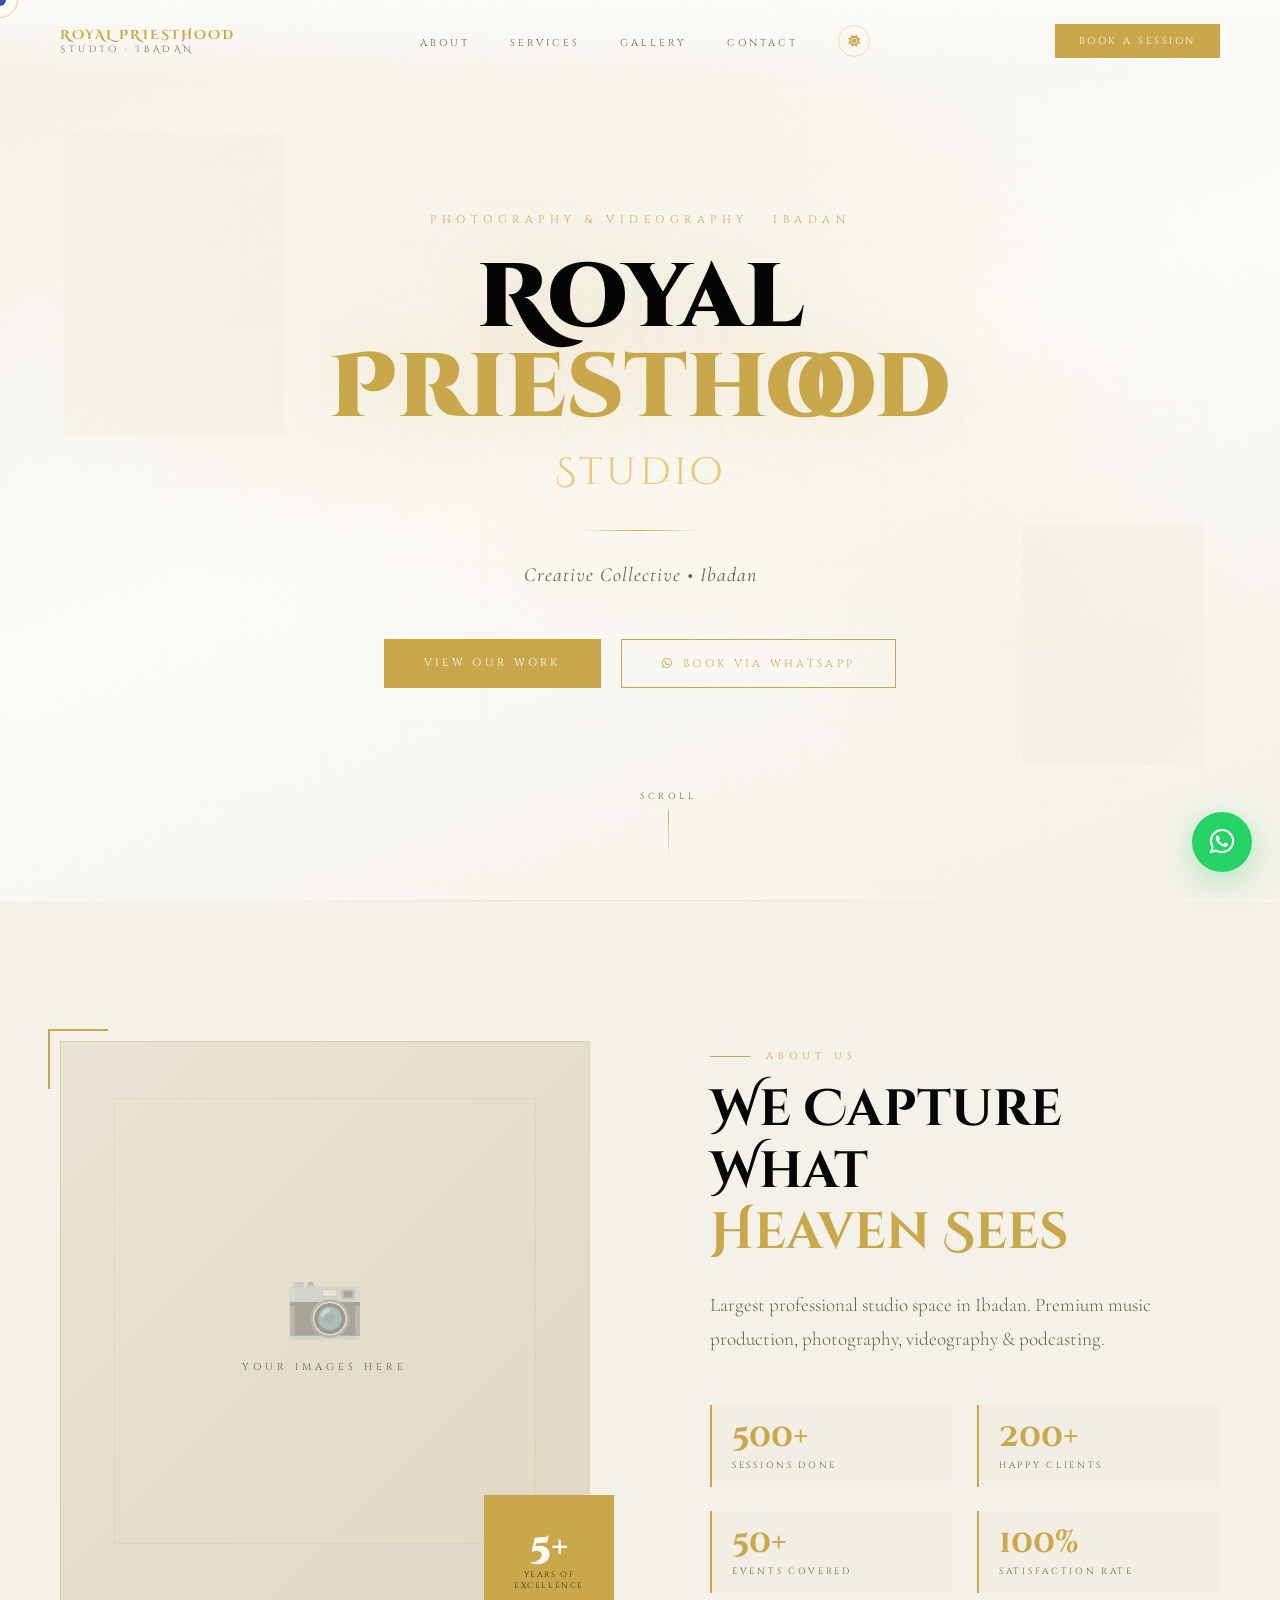
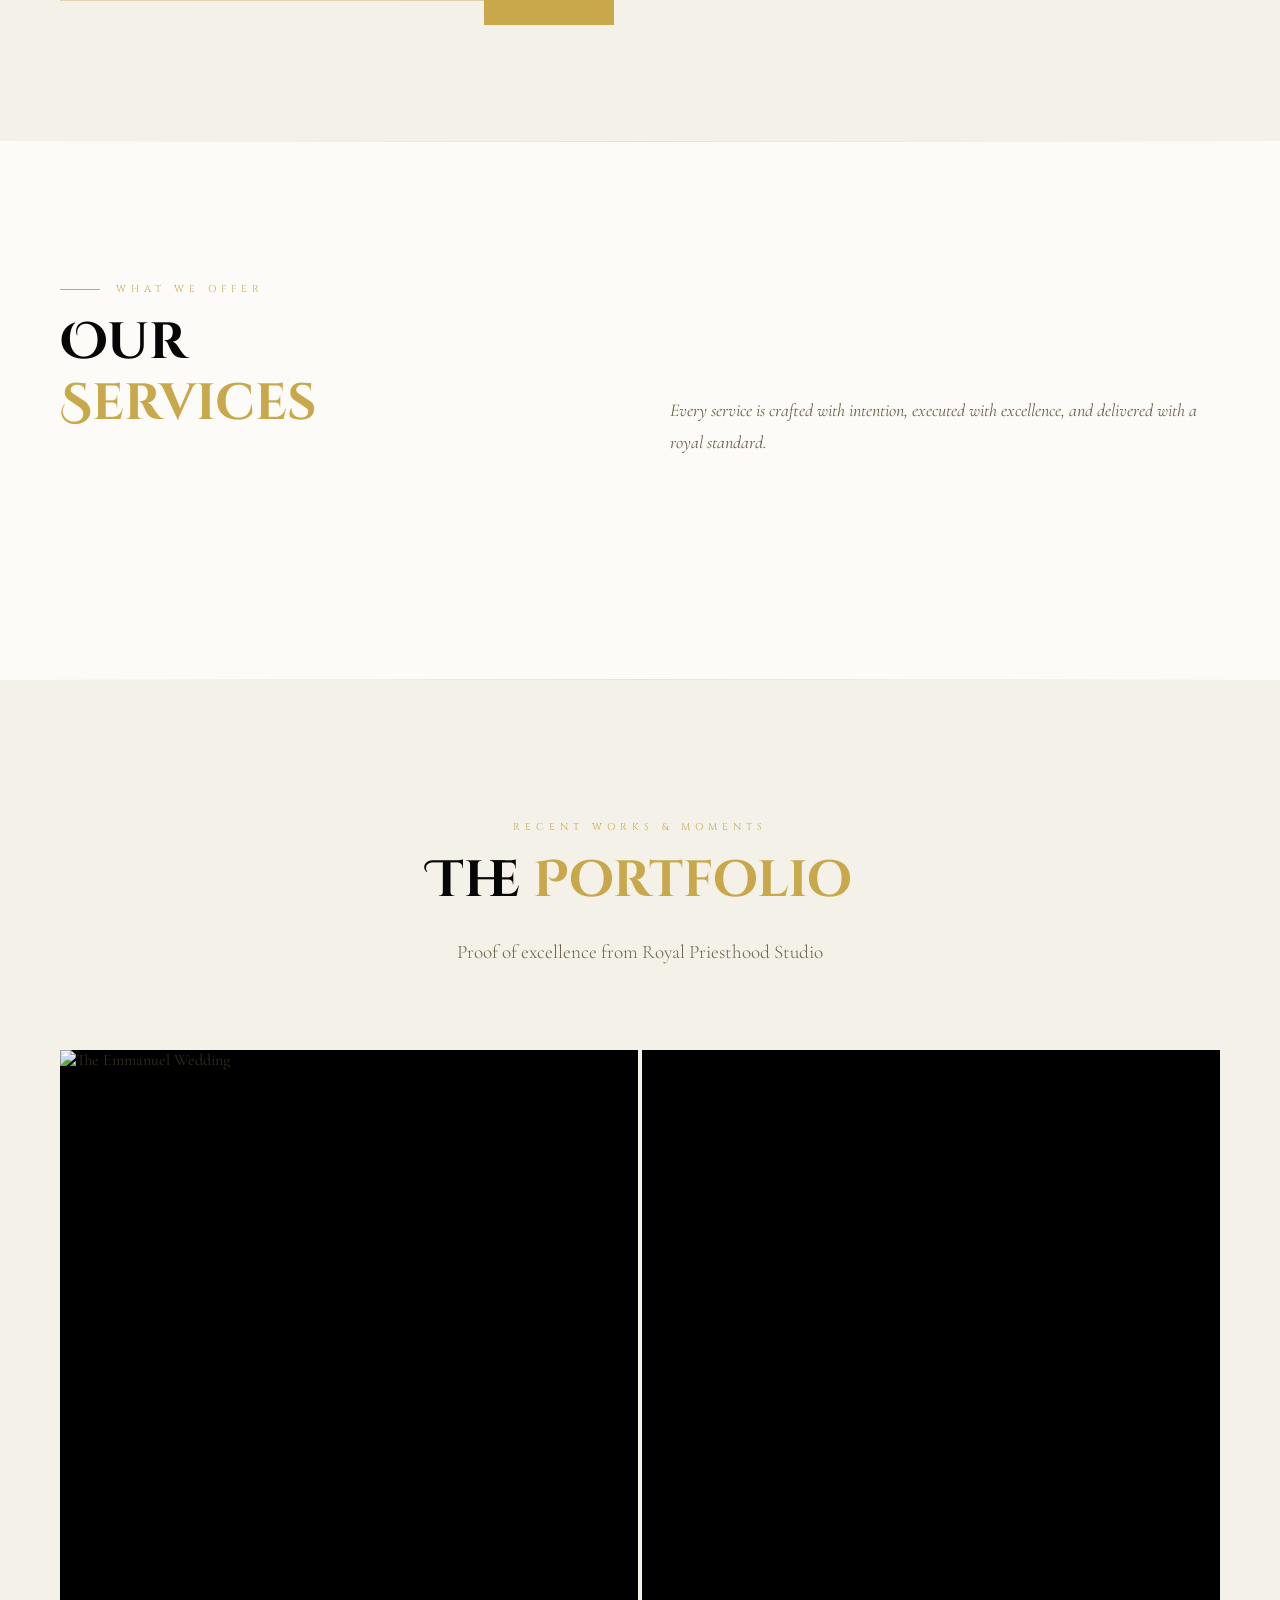
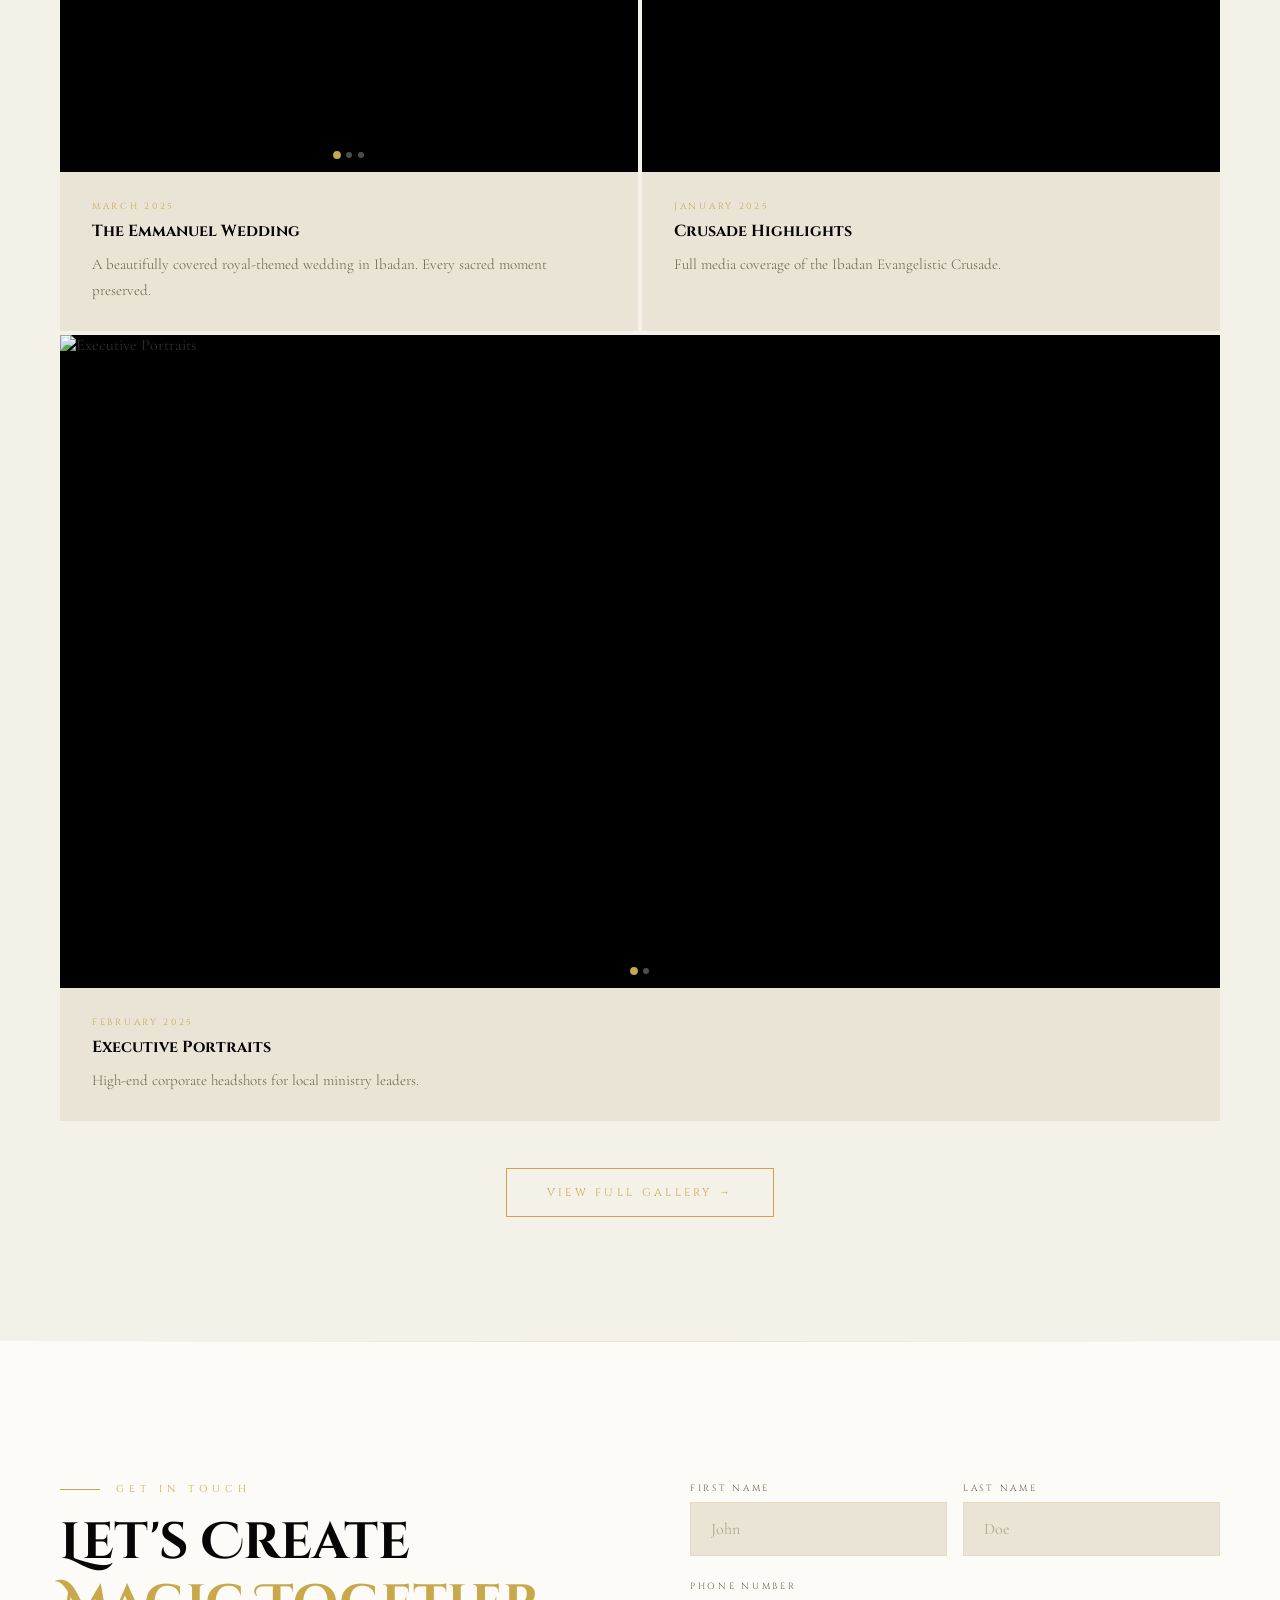
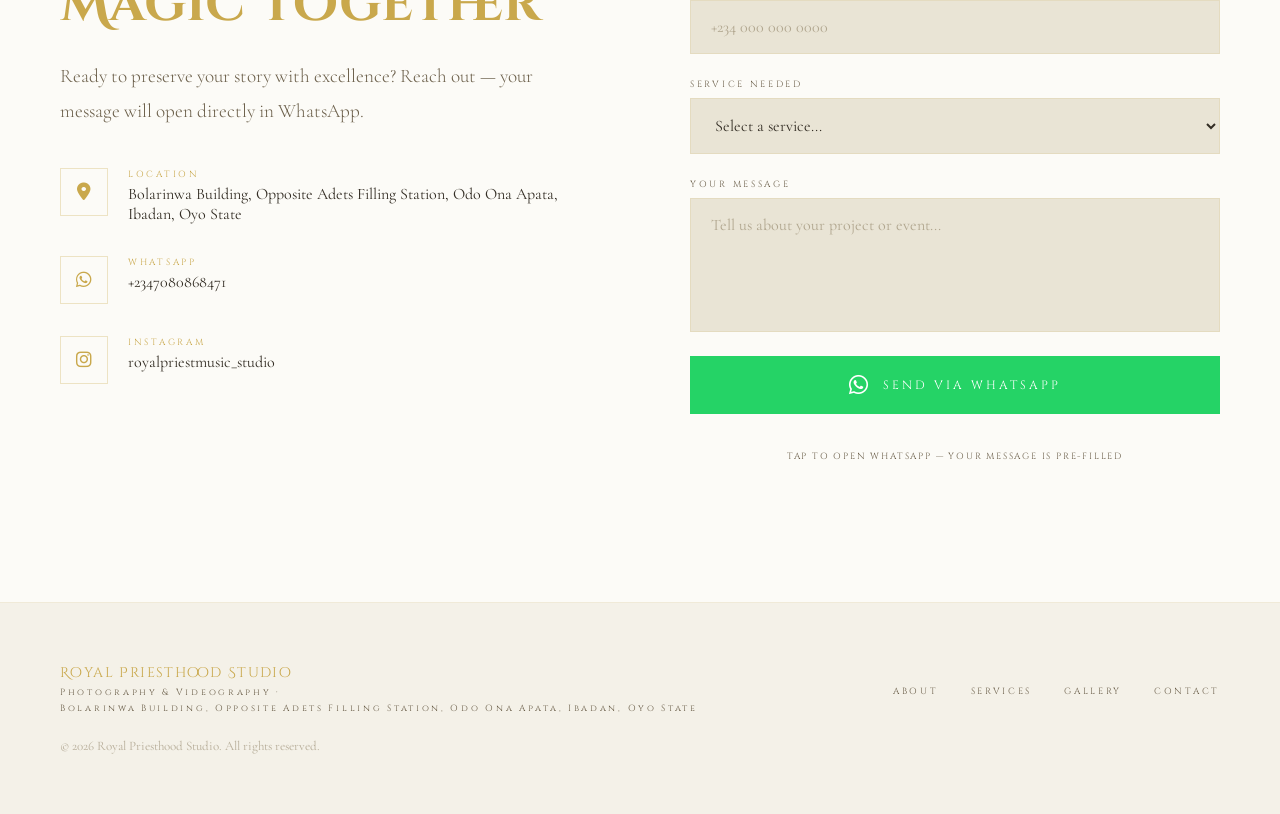
==== commit b6f23ed5: "Update fmt.Println message from 'Hello' to 'Goodbye'" ====
--- a/index.html
+++ b/index.html
@@ -8,52 +8,43 @@
 <link rel="stylesheet" href="https://cdnjs.cloudflare.com/ajax/libs/font-awesome/6.6.0/css/all.min.css"/>
 <style>
   :root {
-    /* DARK MODE (Default) */
     --gold:#C9A84C; --gold-light:#E8C97A; --gold-pale:#F5E6B8;
     --black:#060606; --deep:#0D0A06; --charcoal:#1A1510; --mid:#2A2118;
     --text:#D4C09A; --muted:#7A6A4A;
     --nav-bg: rgba(6, 6, 6, 0.95);
-    --white: #FFFFFF; /* Titles/Headers in dark mode */
+    --white: #FFFFFF;
     --noise-opacity: 0.35;
   }
 
-  /* LIGHT MODE OVERRIDES */
   [data-theme="light"] {
-    --black: #FCFBF7; 
-    --deep: #F4F1E8; 
-    --charcoal: #E9E4D5; 
-    --mid: #DED8C4;
-    --text: #332D24; 
-    --muted: #6B5F4A;
-    --nav-bg: rgba(252, 251, 247, 0.95);
-    --white: #060606; /* Titles/Headers turn dark in light mode */
-    --noise-opacity: 0.15;
-  }
-
-  /* Automatic System Preference */
+    --black: #FCFBF7; --deep: #F4F1E8; --charcoal: #E9E4D5; --mid: #DED8C4;
+    --text: #332D24; --muted: #6B5F4A; --nav-bg: rgba(252, 251, 247, 0.95);
+    --white: #060606; --noise-opacity: 0.15;
+  }
+
   @media (prefers-color-scheme: light) {
     :root:not([data-theme="dark"]) {
-        --black: #FCFBF7; --deep: #F4F1E8; --charcoal: #E9E4D5; --mid: #DED8C4;
-        --text: #332D24; --muted: #6B5F4A; --nav-bg: rgba(252, 251, 247, 0.95);
-        --white: #060606; --noise-opacity: 0.15;
+      --black:#FCFBF7;--deep:#F4F1E8;--charcoal:#E9E4D5;--mid:#DED8C4;
+      --text:#332D24;--muted:#6B5F4A;--nav-bg:rgba(252,251,247,0.95);
+      --white:#060606;--noise-opacity:0.15;
     }
   }
 
   *,*::before,*::after{margin:0;padding:0;box-sizing:border-box;}
   html{scroll-behavior:smooth;}
-  body{background:var(--black);color:var(--text);font-family:'Cormorant Garamond',serif;overflow-x:hidden;transition: background 0.5s ease, color 0.5s ease;}
-
-  /* CURSOR */
+  body{background:var(--black);color:var(--text);font-family:'Cormorant Garamond',serif;overflow-x:hidden;transition:background .5s ease,color .5s ease;}
+
+  /* NOISE OVERLAY */
+  body::before{content:'';position:fixed;inset:0;pointer-events:none;z-index:1000;opacity:var(--noise-opacity);
+    background-image:url("data:image/svg+xml,%3Csvg viewBox='0 0 256 256' xmlns='http://www.w3.org/2000/svg'%3E%3Cfilter id='n'%3E%3CfeTurbulence type='fractalNoise' baseFrequency='0.9' numOctaves='4' stitchTiles='stitch'/%3E%3C/filter%3E%3Crect width='100%25' height='100%25' filter='url(%23n)' opacity='0.04'/%3E%3C/svg%3E");}
+
+  /* CUSTOM CURSOR */
   .cursor{position:fixed;width:12px;height:12px;background:var(--gold);border-radius:50%;pointer-events:none;z-index:9999;transform:translate(-50%,-50%);transition:width .2s,height .2s;mix-blend-mode:difference;}
   .cursor-ring{position:fixed;width:36px;height:36px;border:1px solid var(--gold);border-radius:50%;pointer-events:none;z-index:9998;transform:translate(-50%,-50%);opacity:.5;transition:width .2s,height .2s,opacity .3s;}
   .cursor.expand{width:20px;height:20px;}.cursor-ring.expand{width:60px;height:60px;opacity:.2;}
 
-  /* NOISE */
-  body::before{content:'';position:fixed;inset:0;pointer-events:none;z-index:1000;opacity:var(--noise-opacity);
-    background-image:url("data:image/svg+xml,%3Csvg viewBox='0 0 256 256' xmlns='http://www.w3.org/2000/svg'%3E%3Cfilter id='n'%3E%3CfeTurbulence type='fractalNoise' baseFrequency='0.9' numOctaves='4' stitchTiles='stitch'/%3E%3C/filter%3E%3Crect width='100%25' height='100%25' filter='url(%23n)' opacity='0.04'/%3E%3C/svg%3E");}
-
   /* NAV */
-  nav{position:fixed;top:0;left:0;right:0;z-index:500;padding:24px 60px;display:flex;justify-content:space-between;align-items:center;background:linear-gradient(to bottom, var(--nav-bg), transparent);transition:background .4s;}
+  nav{position:fixed;top:0;left:0;right:0;z-index:500;padding:24px 60px;display:flex;justify-content:space-between;align-items:center;background:linear-gradient(to bottom,var(--nav-bg),transparent);transition:background .4s;}
   nav.scrolled{background:var(--nav-bg);border-bottom:1px solid rgba(201,168,76,.15);}
   .nav-logo{font-family:'Cinzel Decorative',cursive;font-size:13px;font-weight:700;color:var(--gold);letter-spacing:.15em;text-decoration:none;text-transform:uppercase;line-height:1.3;}
   .nav-logo span{display:block;font-size:9px;font-weight:400;color:var(--muted);letter-spacing:.4em;}
@@ -61,23 +52,8 @@
   .nav-links a{font-family:'Cinzel',serif;font-size:10px;letter-spacing:.3em;text-transform:uppercase;color:var(--muted);text-decoration:none;transition:color .3s;position:relative;}
   .nav-links a::after{content:'';position:absolute;bottom:-4px;left:0;right:0;height:1px;background:var(--gold);transform:scaleX(0);transition:transform .3s;}
   .nav-links a:hover{color:var(--gold-light);}.nav-links a:hover::after{transform:scaleX(1);}
-  
-  .theme-toggle {
-    background: none;
-    border: 1px solid rgba(201, 168, 76, 0.3);
-    color: var(--gold);
-    cursor: pointer;
-    width: 32px;
-    height: 32px;
-    border-radius: 50%;
-    display: flex;
-    align-items: center;
-    justify-content: center;
-    transition: all 0.3s;
-    font-size: 12px;
-  }
-  .theme-toggle:hover { background: rgba(201,168,76,0.1); border-color: var(--gold); }
-
+  .theme-toggle{background:none;border:1px solid rgba(201,168,76,.3);color:var(--gold);cursor:pointer;width:32px;height:32px;border-radius:50%;display:flex;align-items:center;justify-content:center;transition:all .3s;font-size:12px;}
+  .theme-toggle:hover{background:rgba(201,168,76,.1);border-color:var(--gold);}
   .nav-cta{font-family:'Cinzel',serif;font-size:10px;letter-spacing:.25em;text-transform:uppercase;color:var(--black);background:var(--gold);padding:10px 24px;text-decoration:none;transition:background .3s;}
   .nav-cta:hover{background:var(--gold-light);}
   .hamburger{display:none;flex-direction:column;gap:5px;cursor:pointer;}
@@ -91,11 +67,11 @@
 
   /* HERO */
   #hero{height:100vh;min-height:700px;position:relative;display:flex;align-items:center;justify-content:center;overflow:hidden;}
-  .hero-bg{position:absolute;inset:0;background:radial-gradient(ellipse 80% 60% at 50% 40%,rgba(201,168,76,.08),transparent 60%),radial-gradient(ellipse 40% 40% at 80% 70%,rgba(201,168,76,.04),transparent 50%),linear-gradient(160deg, var(--deep), var(--black) 50%, var(--deep));}
+  .hero-bg{position:absolute;inset:0;background:radial-gradient(ellipse 80% 60% at 50% 40%,rgba(201,168,76,.08),transparent 60%),radial-gradient(ellipse 40% 40% at 80% 70%,rgba(201,168,76,.04),transparent 50%),linear-gradient(160deg,var(--deep),var(--black) 50%,var(--deep));}
   .hero-grid{position:absolute;inset:0;background-image:linear-gradient(rgba(201,168,76,.04) 1px,transparent 1px),linear-gradient(90deg,rgba(201,168,76,.04) 1px,transparent 1px);background-size:80px 80px;mask-image:radial-gradient(ellipse 70% 70% at 50% 50%,black,transparent);}
   .hero-float{position:absolute;opacity:.12;border:1px solid rgba(201,168,76,.2);}
-  .hero-float-1{width:220px;height:300px;top:15%;left:5%;background:linear-gradient(135deg, var(--charcoal), var(--mid));animation:floatA 8s ease-in-out infinite;}
-  .hero-float-2{width:180px;height:240px;bottom:15%;right:6%;background:linear-gradient(135deg, var(--mid), var(--charcoal));animation:floatB 10s ease-in-out infinite;}
+  .hero-float-1{width:220px;height:300px;top:15%;left:5%;background:linear-gradient(135deg,var(--charcoal),var(--mid));animation:floatA 8s ease-in-out infinite;}
+  .hero-float-2{width:180px;height:240px;bottom:15%;right:6%;background:linear-gradient(135deg,var(--mid),var(--charcoal));animation:floatB 10s ease-in-out infinite;}
   @keyframes floatA{0%,100%{transform:translateY(0) rotate(-2deg)}50%{transform:translateY(-20px) rotate(-1deg)}}
   @keyframes floatB{0%,100%{transform:translateY(0) rotate(2deg)}50%{transform:translateY(-15px) rotate(1deg)}}
   .hero-content{position:relative;z-index:2;text-align:center;padding:0 20px;animation:heroReveal 1.4s cubic-bezier(.16,1,.3,1) forwards;}
@@ -161,7 +137,7 @@
   .service-media-wrap img{width:100%;aspect-ratio:16/9;object-fit:cover;border:1px solid rgba(201,168,76,.1);}
   .service-media-wrap iframe{width:100%;aspect-ratio:16/9;border:none;}
   .service-num{font-family:'Cinzel Decorative',cursive;font-size:11px;color:rgba(201,168,76,.3);letter-spacing:.2em;margin-bottom:28px;}
-  .service-icon-wrap{width:64px;height:64px;border:1px solid rgba(201,168,76,.2);display:flex;align-items:center;justify-content:center;margin-bottom:24px;font-size:28px;transition:border-color .3s,background .3s;color: var(--gold);}
+  .service-icon-wrap{width:64px;height:64px;border:1px solid rgba(201,168,76,.2);display:flex;align-items:center;justify-content:center;margin-bottom:24px;font-size:28px;transition:border-color .3s,background .3s;color:var(--gold);}
   .service-card:hover .service-icon-wrap{border-color:var(--gold);background:rgba(201,168,76,.08);}
   .service-name{font-family:'Cinzel',serif;font-size:14px;font-weight:700;letter-spacing:.08em;color:var(--white);margin-bottom:10px;text-transform:uppercase;}
   .service-desc{font-size:15px;line-height:1.7;color:var(--muted);font-weight:300;margin-bottom:14px;}
@@ -169,89 +145,105 @@
   .btn-wa-service{display:flex;align-items:center;justify-content:center;gap:10px;font-family:'Cinzel',serif;font-size:10px;letter-spacing:.2em;text-transform:uppercase;background:rgba(37,211,102,.1);color:#25D366;border:1px solid rgba(37,211,102,.25);padding:14px 20px;text-decoration:none;transition:background .3s,border-color .3s;width:100%;}
   .btn-wa-service:hover{background:rgba(37,211,102,.2);border-color:#25D366;}
 
-  /* ═══ MODIFIED GALLERY ═══ */
+  /* ═══ GALLERY (HOME PREVIEW) ═══
+     Uses the same media[] array format as gallery.html
+     with a proper slider, swipe support, and a "View Full Gallery" CTA.
+  */
   #gallery{padding:140px 60px;background:var(--deep);}
-  .gallery-inner{max-width:1400px;margin:0 auto;}
+  .gallery-inner{max-width:1300px;margin:0 auto;}
   .gallery-header{text-align:center;margin-bottom:80px;}
   .gallery-header .section-label{justify-content:center;}
   .gallery-header .section-label::before{display:none;}
-  
-  /* Masonry-style Grid */
-  .gallery-grid {
-    columns: 3 300px;
-    column-gap: 20px;
-  }
-  
-  .gallery-item {
-    break-inside: avoid;
-    margin-bottom: 20px;
-    position: relative;
-    background: var(--charcoal);
-    overflow: hidden;
-    transition: transform 0.4s cubic-bezier(0.165, 0.84, 0.44, 1);
-  }
-  
-  .gallery-media-wrap {
-    width: 100%;
-    position: relative;
-    line-height: 0;
-    overflow: hidden;
-  }
-  
-  .gallery-media-wrap img {
-    width: 100%;
-    height: auto;
-    display: block;
-    transition: transform 0.8s ease;
-  }
-  
-  .gallery-media-wrap iframe {
-    width: 100%;
-    aspect-ratio: 16/9;
-    border: none;
-  }
-
-  /* Elegant Hover Overlay */
-  .gallery-overlay {
-    position: absolute;
-    inset: 0;
-    background: linear-gradient(to top, rgba(13, 10, 6, 0.9) 0%, transparent 70%);
-    display: flex;
-    flex-direction: column;
-    justify-content: flex-end;
-    padding: 30px;
-    opacity: 0;
-    transition: opacity 0.4s ease;
-    z-index: 2;
-  }
-
-  .gallery-item:hover .gallery-overlay { opacity: 1; }
-  .gallery-item:hover img { transform: scale(1.08); }
-
-  .gallery-item-title {
-    font-family: 'Cinzel', serif;
-    font-size: 18px;
-    color: var(--gold-pale);
-    margin-bottom: 5px;
-    transform: translateY(10px);
-    transition: transform 0.4s ease;
-  }
-  
-  .gallery-item-category {
-    font-family: 'Cinzel', serif;
-    font-size: 9px;
-    letter-spacing: 0.2em;
-    color: var(--gold);
-    text-transform: uppercase;
-    transform: translateY(10px);
-    transition: transform 0.4s ease 0.1s;
-  }
-
-  .gallery-item:hover .gallery-item-title,
-  .gallery-item:hover .gallery-item-category {
-    transform: translateY(0);
-  }
-
+
+  /* ── Grid: 2 columns, auto-fills rows. Odd last item spans 2 cols. ── */
+  .gallery-grid{
+    display:grid;
+    grid-template-columns:repeat(2,1fr);
+    gap:4px;
+  }
+  /* If the last child is in an odd (sole) position, span 2 */
+  .gallery-item:last-child:nth-child(odd){
+    grid-column: 1 / -1;
+  }
+
+  .gallery-item{
+    background:var(--charcoal);
+    overflow:hidden;
+    transition:background .3s;
+    user-select:none;
+    -webkit-user-drag:none;
+  }
+  .gallery-item:hover{background:var(--mid);}
+
+  /* ── Slider media wrap ── */
+  .gallery-media-wrap{
+    position:relative;
+    aspect-ratio:4/5;   /* tall portrait ratio — looks great on mobile */
+    overflow:hidden;
+    background:#000;
+    touch-action:pan-y; /* allow vertical scroll, catch horizontal swipe in JS */
+  }
+
+  /* When a single item spans the full row, use landscape ratio */
+  .gallery-item:last-child:nth-child(odd) .gallery-media-wrap{
+    aspect-ratio:16/9;
+  }
+
+  .slider-container{
+    display:flex;
+    height:100%;
+    transition:transform .5s cubic-bezier(.23,1,.32,1);
+    will-change:transform;
+  }
+  .slider-container img,
+  .slider-container iframe{
+    min-width:100%;
+    width:100%;
+    height:100%;
+    object-fit:cover;
+    pointer-events:none;
+    flex-shrink:0;
+  }
+  .slider-container iframe{pointer-events:auto;}
+
+  /* Arrow nav – visible on hover (hidden on mobile, replaced by swipe) */
+  .slider-nav{
+    position:absolute;top:50%;transform:translateY(-50%);
+    background:rgba(0,0,0,.5);backdrop-filter:blur(4px);
+    color:#fff;border:none;width:36px;height:36px;
+    border-radius:50%;cursor:pointer;z-index:10;
+    opacity:0;transition:opacity .3s;
+    display:flex;align-items:center;justify-content:center;
+    font-size:12px;
+  }
+  .gallery-item:hover .slider-nav{opacity:1;}
+  .prev-btn{left:10px;}.next-btn{right:10px;}
+
+  /* Dot indicators */
+  .slider-dots{
+    position:absolute;bottom:14px;left:50%;transform:translateX(-50%);
+    display:flex;gap:6px;z-index:11;
+  }
+  .dot{width:6px;height:6px;background:rgba(255,255,255,.3);border-radius:50%;transition:.3s;cursor:pointer;}
+  .dot.active{background:var(--gold);transform:scale(1.3);}
+
+  /* Slide counter badge */
+  .slide-counter{
+    position:absolute;top:12px;right:12px;
+    font-family:'Cinzel',serif;font-size:9px;letter-spacing:.2em;
+    background:rgba(0,0,0,.55);backdrop-filter:blur(4px);
+    color:var(--gold);padding:4px 10px;border-radius:20px;
+    z-index:11;display:none;
+  }
+  .gallery-item[data-total="1"] .slide-counter{display:none!important;}
+
+  /* Item body */
+  .gallery-item-body{padding:28px 32px;}
+  .gallery-item-date{font-family:'Cinzel',serif;font-size:9px;letter-spacing:.3em;text-transform:uppercase;color:var(--gold);margin-bottom:8px;}
+  .gallery-item-title{font-family:'Cinzel',serif;font-size:16px;font-weight:700;color:var(--white);margin-bottom:10px;}
+  .gallery-item-desc{font-size:15px;line-height:1.7;color:var(--muted);font-weight:300;}
+
+  /* View full gallery CTA */
   .gallery-cta{text-align:center;margin-top:60px;}
 
   /* CONTACT */
@@ -308,7 +300,14 @@
     .about-text{padding-left:0;}
     .services-header{grid-template-columns:1fr;gap:20px;}
     .services-grid{grid-template-columns:1fr;}
-    .gallery-grid{columns: 1;}
+    /* On mobile, single column gallery so every item is full-width */
+    .gallery-grid{grid-template-columns:1fr;}
+    .gallery-item:last-child:nth-child(odd){grid-column:auto;}
+    .gallery-item:last-child:nth-child(odd) .gallery-media-wrap{aspect-ratio:4/5;}
+    /* Hide arrows on mobile — use swipe instead */
+    .slider-nav{display:none!important;}
+    /* Show counter on mobile */
+    .slide-counter{display:block;}
     .form-row{grid-template-columns:1fr;}
     footer{padding:40px 24px;}
     .footer-inner{flex-direction:column;align-items:flex-start;}
@@ -332,7 +331,7 @@
   <a href="#services" onclick="closeMobile()">Services</a>
   <a href="#gallery"  onclick="closeMobile()">Gallery</a>
   <a href="#contact"  onclick="closeMobile()">Contact</a>
-  <a href="#" id="mobileThemeToggle" style="color: var(--gold); border-top: 1px solid rgba(201,168,76,0.2); padding-top: 20px;">Toggle Theme</a>
+  <a href="#" id="mobileThemeToggle" style="color:var(--gold);border-top:1px solid rgba(201,168,76,0.2);padding-top:20px;">Toggle Theme</a>
 </div>
 
 <!-- NAV -->
@@ -343,11 +342,7 @@
     <li><a href="#services">Services</a></li>
     <li><a href="#gallery">Gallery</a></li>
     <li><a href="#contact">Contact</a></li>
-    <li>
-        <button class="theme-toggle" id="themeToggle" title="Switch Theme">
-            <i class="fas fa-moon"></i>
-        </button>
-    </li>
+    <li><button class="theme-toggle" id="themeToggle" title="Switch Theme"><i class="fas fa-moon"></i></button></li>
   </ul>
   <a class="nav-cta" href="#contact">Book a Session</a>
   <div class="hamburger" id="hamburger" onclick="toggleMobile()">
@@ -429,7 +424,7 @@
 
 <div class="gold-divider"></div>
 
-<!-- ═══ MODIFIED GALLERY SECTION ═══ -->
+<!-- ═══ GALLERY (HOME PREVIEW) ═══ -->
 <section id="gallery">
   <div class="gallery-inner">
     <div class="gallery-header">
@@ -437,11 +432,7 @@
       <h2 class="section-title reveal reveal-delay-1">The <span class="gold">Portfolio</span></h2>
       <p class="section-body reveal reveal-delay-2" style="margin-top:12px;">Proof of excellence from Royal Priesthood Studio</p>
     </div>
-    
-    <div class="gallery-grid reveal" id="gallery-grid">
-      <!-- Dynamically filled with masonry layout items -->
-    </div>
-
+    <div class="gallery-grid reveal" id="gallery-grid"></div>
     <div class="gallery-cta reveal reveal-delay-1">
       <a href="gallery.html" class="btn-outline">View Full Gallery →</a>
     </div>
@@ -461,7 +452,6 @@
       </p>
       <div class="contact-details reveal reveal-delay-3" id="contact-details"></div>
     </div>
-
     <div class="reveal reveal-delay-2">
       <div class="contact-form">
         <div class="form-row">
@@ -498,6 +488,7 @@
   </div>
 </section>
 
+<!-- FOOTER -->
 <footer>
   <div class="footer-inner">
     <div class="footer-logo">
@@ -515,143 +506,269 @@
 </footer>
 
 <script>
-/* ── THEME TOGGLE ── */
-const themeToggle = document.getElementById('themeToggle');
+/* ══════════════════════════════════════
+   THEME
+══════════════════════════════════════ */
+const themeToggle       = document.getElementById('themeToggle');
 const mobileThemeToggle = document.getElementById('mobileThemeToggle');
-const htmlElement = document.documentElement;
-const themeIcon = themeToggle.querySelector('i');
-
-function setTheme(theme) {
-    htmlElement.setAttribute('data-theme', theme);
-    localStorage.setItem('royal-priesthood-theme', theme);
-    themeIcon.className = (theme === 'light') ? 'fas fa-sun' : 'fas fa-moon';
+const htmlEl            = document.documentElement;
+const themeIcon         = themeToggle.querySelector('i');
+
+function setTheme(t) {
+  htmlEl.setAttribute('data-theme', t);
+  localStorage.setItem('royal-priesthood-theme', t);
+  themeIcon.className = (t === 'light') ? 'fas fa-sun' : 'fas fa-moon';
 }
-
-const savedTheme = localStorage.getItem('royal-priesthood-theme');
-if (savedTheme) { setTheme(savedTheme); } else {
-    const isLight = window.matchMedia('(prefers-color-scheme: light)').matches;
-    themeIcon.className = isLight ? 'fas fa-sun' : 'fas fa-moon';
+function toggleTheme() {
+  const cur = htmlEl.getAttribute('data-theme') ||
+    (window.matchMedia('(prefers-color-scheme: light)').matches ? 'light' : 'dark');
+  setTheme(cur === 'light' ? 'dark' : 'light');
 }
-
-function toggleTheme() {
-    const current = htmlElement.getAttribute('data-theme') || 
-                   (window.matchMedia('(prefers-color-scheme: light)').matches ? 'light' : 'dark');
-    setTheme(current === 'light' ? 'dark' : 'light');
-}
+const saved = localStorage.getItem('royal-priesthood-theme');
+if (saved) { setTheme(saved); }
+else { themeIcon.className = window.matchMedia('(prefers-color-scheme:light)').matches ? 'fas fa-sun' : 'fas fa-moon'; }
 
 themeToggle.addEventListener('click', toggleTheme);
-mobileThemeToggle.addEventListener('click', (e) => {
-    e.preventDefault();
-    toggleTheme();
-    closeMobile();
-});
-
-/* ── CURSOR ── */
-const cursor=document.getElementById('cursor'),ring=document.getElementById('cursorRing');
+mobileThemeToggle.addEventListener('click', e => { e.preventDefault(); toggleTheme(); closeMobile(); });
+
+/* ══════════════════════════════════════
+   CURSOR
+══════════════════════════════════════ */
+const cursor = document.getElementById('cursor'), ring = document.getElementById('cursorRing');
 let mx=0,my=0,rx=0,ry=0;
-document.addEventListener('mousemove',e=>{mx=e.clientX;my=e.clientY;cursor.style.left=mx+'px';cursor.style.top=my+'px';});
+document.addEventListener('mousemove', e => { mx=e.clientX; my=e.clientY; cursor.style.left=mx+'px'; cursor.style.top=my+'px'; });
 (function tick(){rx+=(mx-rx)*.12;ry+=(my-ry)*.12;ring.style.left=rx+'px';ring.style.top=ry+'px';requestAnimationFrame(tick);})();
-document.addEventListener('mouseover',e=>{
-  const over=e.target.closest('a,button,.service-card,.gallery-item');
+document.addEventListener('mouseover', e => {
+  const over = e.target.closest('a,button,.service-card,.gallery-item');
   cursor.classList.toggle('expand',!!over); ring.classList.toggle('expand',!!over);
 });
 
-/* ── NAV ── */
-const navbar=document.getElementById('navbar');
-window.addEventListener('scroll',()=>navbar.classList.toggle('scrolled',scrollY>60));
-
-/* ── MOBILE ── */
-function toggleMobile(){document.getElementById('mobileMenu').classList.toggle('open');}
-function closeMobile(){document.getElementById('mobileMenu').classList.remove('open');}
-
-/* ── REVEAL ── */
-const io=new IntersectionObserver(entries=>entries.forEach(e=>{if(e.isIntersecting){e.target.classList.add('visible');io.unobserve(e.target);}}),{threshold:.1});
-function watchAll(){document.querySelectorAll('.reveal').forEach(el=>io.observe(el));}
-
-/* ── WHATSAPP ── */
-let waNumber='';
+/* ══════════════════════════════════════
+   NAV / MOBILE
+══════════════════════════════════════ */
+const navbar = document.getElementById('navbar');
+window.addEventListener('scroll', () => navbar.classList.toggle('scrolled', scrollY > 60));
+function toggleMobile(){ document.getElementById('mobileMenu').classList.toggle('open'); }
+function closeMobile() { document.getElementById('mobileMenu').classList.remove('open'); }
+
+/* ══════════════════════════════════════
+   REVEAL
+══════════════════════════════════════ */
+const io = new IntersectionObserver(entries => entries.forEach(e => {
+  if (e.isIntersecting){ e.target.classList.add('visible'); io.unobserve(e.target); }
+}),{threshold:.1});
+function watchAll(){ document.querySelectorAll('.reveal').forEach(el => io.observe(el)); }
+watchAll();
+
+/* ══════════════════════════════════════
+   WHATSAPP FORM
+══════════════════════════════════════ */
+let waNumber = '';
 function buildWaLink(){
-  const fname=document.getElementById('cf-fname').value.trim();
-  const lname=document.getElementById('cf-lname').value.trim();
-  const phone=document.getElementById('cf-phone').value.trim();
-  const service=document.getElementById('cf-service').value;
-  const msg=document.getElementById('cf-message').value.trim();
-  const name=[fname,lname].filter(Boolean).join(' ')||'A client';
-  let text=`Hello Royal Priesthood Studio! 👋\n\nMy name is *${name}*.`;
-  if(phone)   text+=`\n📞 Phone: ${phone}`;
-  if(service) text+=`\n📷 Service: ${service}`;
-  if(msg)     text+=`\n\n💬 ${msg}`;
-  const num=waNumber.replace(/\D/g,'');
-  document.getElementById('btn-wa-contact').href=`https://wa.me/${num}?text=${encodeURIComponent(text)}`;
+  const fname   = document.getElementById('cf-fname').value.trim();
+  const lname   = document.getElementById('cf-lname').value.trim();
+  const phone   = document.getElementById('cf-phone').value.trim();
+  const service = document.getElementById('cf-service').value;
+  const msg     = document.getElementById('cf-message').value.trim();
+  const name    = [fname,lname].filter(Boolean).join(' ') || 'A client';
+  let text = `Hello Royal Priesthood Studio! 👋\n\nMy name is *${name}*.`;
+  if(phone)   text += `\n📞 Phone: ${phone}`;
+  if(service) text += `\n📷 Service: ${service}`;
+  if(msg)     text += `\n\n💬 ${msg}`;
+  const num = waNumber.replace(/\D/g,'');
+  document.getElementById('btn-wa-contact').href = `https://wa.me/${num}?text=${encodeURIComponent(text)}`;
 }
-['cf-fname','cf-lname','cf-phone','cf-service','cf-message'].forEach(id=>{
-  const el=document.getElementById(id); if(el) el.addEventListener('input',buildWaLink);
+['cf-fname','cf-lname','cf-phone','cf-service','cf-message'].forEach(id => {
+  const el = document.getElementById(id); if(el) el.addEventListener('input', buildWaLink);
 });
 
-/* ── JSON LOADER ── */
-async function j(path){try{const r=await fetch(path);if(!r.ok)throw 0;return r.json();}catch{return null;}}
+/* ══════════════════════════════════════
+   GALLERY SLIDER
+   ─ Reads item.media[] (array of URLs),
+     same format as gallery.html.
+   ─ Supports images AND YouTube embeds.
+   ─ Arrow buttons + dot indicators + swipe.
+══════════════════════════════════════ */
+function buildSlider(item, idx){
+  const media  = item.media || (item.url ? [item.url] : []);
+  const isMulti = media.length > 1;
+
+  const mediaHTML = media.map(url => {
+    if(url.includes('youtube.com') || url.includes('youtu.be') || url.includes('embed')) {
+      // Ensure autoplay is off, no controls clutter
+      const src = url.includes('?') ? url : url + '?rel=0';
+      return `<iframe src="${src}" frameborder="0" allowfullscreen loading="lazy"></iframe>`;
+    }
+    return `<img src="${url}" alt="${item.title || ''}" loading="lazy"/>`;
+  }).join('');
+
+  const dotsHTML = isMulti
+    ? `<div class="slider-dots">${media.map((_,i) =>
+        `<span class="dot ${i===0?'active':''}" onclick="moveTo(${idx},${i})"></span>`
+      ).join('')}</div>`
+    : '';
+
+  const navHTML = isMulti
+    ? `<button class="slider-nav prev-btn" onclick="moveSlider(${idx},-1)"><i class="fas fa-chevron-left"></i></button>
+       <button class="slider-nav next-btn" onclick="moveSlider(${idx}, 1)"><i class="fas fa-chevron-right"></i></button>`
+    : '';
+
+  const counterHTML = isMulti
+    ? `<div class="slide-counter" id="counter-${idx}">1 / ${media.length}</div>`
+    : '';
+
+  return `
+    <div class="gallery-item reveal" id="gal-${idx}" data-current="0" data-total="${media.length}">
+      <div class="gallery-media-wrap"
+           ontouchstart="touchStart(event,${idx})"
+           ontouchmove="touchMove(event,${idx})"
+           ontouchend="touchEnd(event,${idx})">
+        ${navHTML}
+        ${counterHTML}
+        <div class="slider-container" id="slide-cont-${idx}">${mediaHTML}</div>
+        ${dotsHTML}
+      </div>
+      <div class="gallery-item-body">
+        ${item.date ? `<div class="gallery-item-date">${item.date}</div>` : ''}
+        <div class="gallery-item-title">${item.title || ''}</div>
+        <p class="gallery-item-desc">${item.desc || ''}</p>
+      </div>
+    </div>`;
+}
+
+/* Move to absolute position */
+window.moveTo = function(idx, pos){
+  const el   = document.getElementById(`gal-${idx}`);
+  const cont = document.getElementById(`slide-cont-${idx}`);
+  const total = parseInt(el.dataset.total);
+  pos = Math.max(0, Math.min(pos, total-1));
+  el.dataset.current = pos;
+  cont.style.transform = `translateX(-${pos * 100}%)`;
+  el.querySelectorAll('.dot').forEach((d,i) => d.classList.toggle('active', i===pos));
+  const counter = document.getElementById(`counter-${idx}`);
+  if(counter) counter.textContent = `${pos+1} / ${total}`;
+};
+
+/* Move relative */
+window.moveSlider = function(idx, dir){
+  const el    = document.getElementById(`gal-${idx}`);
+  const total = parseInt(el.dataset.total);
+  const cur   = parseInt(el.dataset.current);
+  moveTo(idx, (cur + dir + total) % total);
+};
+
+/* Swipe */
+let _tx = {}, _ty = {};
+window.touchStart = function(e, idx){ _tx[idx]=e.changedTouches[0].screenX; _ty[idx]=e.changedTouches[0].screenY; };
+window.touchMove  = function(e, idx){
+  const dx = Math.abs(e.changedTouches[0].screenX - _tx[idx]);
+  const dy = Math.abs(e.changedTouches[0].screenY - _ty[idx]);
+  if(dx > dy) e.preventDefault(); // horizontal swipe — block page scroll
+};
+window.touchEnd   = function(e, idx){
+  const dx = e.changedTouches[0].screenX - _tx[idx];
+  if(Math.abs(dx) > 48) moveSlider(idx, dx < 0 ? 1 : -1);
+};
+
+/* ══════════════════════════════════════
+   JSON LOADER
+══════════════════════════════════════ */
+async function j(path){ try{ const r=await fetch(path); if(!r.ok) throw 0; return r.json(); }catch{ return null; } }
 
 async function loadData(){
-  const [studio,services,gallery]=await Promise.all([j('studio-info.json'),j('services.json'),j('gallery.json')]);
-
+  const [studio, services, gallery] = await Promise.all([
+    j('studio-info.json'), j('services.json'), j('gallery.json')
+  ]);
+
+  /* ── STUDIO INFO ── */
   if(studio){
-    waNumber=studio.whatsapp||'';
-    const num=waNumber.replace(/\D/g,'');
-    const waBase=`https://wa.me/${num}`;
-    if(studio.tagline) document.getElementById('hero-tagline').textContent=studio.tagline;
-    if(studio.description) document.getElementById('about-body').textContent=studio.description;
-    if(studio.location) document.getElementById('footer-location').textContent=studio.location;
-    document.getElementById('hero-wa-btn').href=waBase;
-    document.getElementById('floatingWa').href=waBase;
-
-    const statsData=studio.stats||[{num:'500+',label:'Sessions'},{num:'200+',label:'Clients'}];
-    document.getElementById('about-stats').innerHTML=statsData.map(s=>`
-      <div class="stat-card reveal"><div class="stat-num">${s.num}</div><div class="stat-label">${s.label}</div></div>`).join('');
-
-    document.getElementById('contact-details').innerHTML=`
-      ${studio.location?`<div class="contact-item"><div class="contact-icon"><i class="fas fa-map-marker-alt"></i></div><div><div class="contact-item-label">Location</div><div class="contact-item-value">${studio.location}</div></div></div>`:''}
-      <div class="contact-item"><div class="contact-icon"><i class="fab fa-whatsapp"></i></div><div><div class="contact-item-label">WhatsApp</div><div class="contact-item-value"><a href="${waBase}" target="_blank">${studio.whatsapp}</a></div></div></div>
-    `;
+    waNumber = studio.whatsapp || '';
+    const num = waNumber.replace(/\D/g,'');
+    const waBase = `https://wa.me/${num}`;
+
+    if(studio.tagline)     document.getElementById('hero-tagline').textContent    = studio.tagline;
+    if(studio.description) document.getElementById('about-body').textContent      = studio.description;
+    if(studio.location)    document.getElementById('footer-location').textContent = studio.location;
+
+    document.getElementById('hero-wa-btn').href = waBase;
+    document.getElementById('floatingWa').href  = waBase;
+
+    const statsData = studio.stats || [
+      {num:'500+',label:'Sessions Done'},{num:'200+',label:'Happy Clients'},
+      {num:'50+', label:'Events Covered'},{num:'100%',label:'Satisfaction Rate'}
+    ];
+    document.getElementById('about-stats').innerHTML = statsData.map(s=>`
+      <div class="stat-card reveal">
+        <div class="stat-num">${s.num}</div>
+        <div class="stat-label">${s.label}</div>
+      </div>`).join('');
+
+    document.getElementById('contact-details').innerHTML = `
+      ${studio.location?`<div class="contact-item">
+        <div class="contact-icon"><i class="fas fa-map-marker-alt"></i></div>
+        <div><div class="contact-item-label">Location</div><div class="contact-item-value">${studio.location}</div></div>
+      </div>`:''}
+      <div class="contact-item">
+        <div class="contact-icon"><i class="fab fa-whatsapp"></i></div>
+        <div><div class="contact-item-label">WhatsApp</div>
+          <div class="contact-item-value"><a href="${waBase}" target="_blank">${studio.whatsapp}</a></div>
+        </div>
+      </div>
+      ${studio.email?`<div class="contact-item">
+        <div class="contact-icon"><i class="fas fa-envelope"></i></div>
+        <div><div class="contact-item-label">Email</div>
+          <div class="contact-item-value"><a href="mailto:${studio.email}">${studio.email}</a></div>
+        </div>
+      </div>`:''}
+      ${studio.instagram?`<div class="contact-item">
+        <div class="contact-icon"><i class="fab fa-instagram"></i></div>
+        <div><div class="contact-item-label">Instagram</div><div class="contact-item-value">${studio.instagram}</div></div>
+      </div>`:''}`;
     buildWaLink();
   }
 
-  if(services&&services.length){
-    const grid=document.getElementById('services-grid');
-    const sel=document.getElementById('cf-service');
-    const num=waNumber.replace(/\D/g,'');
-    grid.innerHTML=services.map((s,i)=>{
-      const n=String(i+1).padStart(2,'0');
-      let media='';
-      if(s.video) media=`<div class="service-media-wrap visible"><iframe src="${s.video}"></iframe></div>`;
-      else if(s.image) media=`<div class="service-media-wrap visible"><img src="${s.image}" alt="${s.title}"/></div>`;
-      return `<div class="service-card reveal reveal-delay-${(i%3)+1}">${media}<div class="service-num">${n}</div><div class="service-icon-wrap">${s.icon||'📸'}</div><div class="service-name">${s.title}</div><p class="service-desc">${s.desc}</p><a class="btn-wa-service" href="https://wa.me/${num}?text=${encodeURIComponent(s.message||s.title)}" target="_blank"><i class="fab fa-whatsapp"></i>&nbsp; Book Now</a></div>`;
+  /* ── SERVICES ── */
+  if(services && services.length){
+    const grid = document.getElementById('services-grid');
+    const sel  = document.getElementById('cf-service');
+    const num  = waNumber.replace(/\D/g,'');
+
+    grid.innerHTML = services.map((s,i) => {
+      const n = String(i+1).padStart(2,'0');
+      let mediaHTML = '';
+      if(s.video)       mediaHTML = `<div class="service-media-wrap visible"><iframe src="${s.video}" allowfullscreen loading="lazy"></iframe></div>`;
+      else if(s.image)  mediaHTML = `<div class="service-media-wrap visible"><img src="${s.image}" alt="${s.title}" loading="lazy"/></div>`;
+      const msg = encodeURIComponent(s.message || `Hello, I'd like to book: ${s.title}`);
+      return `<div class="service-card reveal reveal-delay-${(i%3)+1}">
+        ${mediaHTML}
+        <div class="service-num">${n}</div>
+        <div class="service-icon-wrap">${s.icon||'📸'}</div>
+        <div class="service-name">${s.title}</div>
+        <p class="service-desc">${s.desc}</p>
+        ${s.price?`<div class="service-price">${s.price}</div>`:''}
+        <a class="btn-wa-service" href="https://wa.me/${num}?text=${msg}" target="_blank">
+          <i class="fab fa-whatsapp"></i>&nbsp; Book This Service
+        </a>
+      </div>`;
     }).join('');
-    services.forEach(s=>{const o=document.createElement('option'); o.value=s.title; o.textContent=s.title; sel.appendChild(o);});
-  }
-
-  /* ── MODIFIED GALLERY LOADER ── */
-  if(gallery&&gallery.length){
-    document.getElementById('gallery-grid').innerHTML=gallery.map(item=>{
-      let media;
-      if(item.type==='video'&&item.url){
-        media=`<iframe src="${item.url}" allowfullscreen loading="lazy"></iframe>`;
-      } else {
-        media=`<img src="${item.url || 'https://via.placeholder.com/600'}" alt="${item.title}" loading="lazy"/>`;
-      }
-      return `
-        <div class="gallery-item reveal">
-          <div class="gallery-media-wrap">
-            ${media}
-            <div class="gallery-overlay">
-              <div class="gallery-item-category">${item.category || 'Visual Art'}</div>
-              <div class="gallery-item-title">${item.title}</div>
-            </div>
-          </div>
-        </div>`;
-    }).join('');
-  }
-
-  watchAll();
+
+    services.forEach(s => {
+      const o = document.createElement('option');
+      o.value = s.title; o.textContent = s.title; sel.appendChild(o);
+    });
+  }
+
+  /* ── GALLERY ──
+     Reads item.media[] — same structure gallery.html uses.
+     Falls back gracefully if item only has item.url (old format).
+  */
+  if(gallery && gallery.length){
+    // Show a maximum of 6 items on the home page preview
+    const preview = gallery.slice(0, 6);
+    document.getElementById('gallery-grid').innerHTML = preview.map((item, idx) => buildSlider(item, idx)).join('');
+  }
+
+  watchAll(); // re-observe dynamically added .reveal elements
 }
 
 loadData();
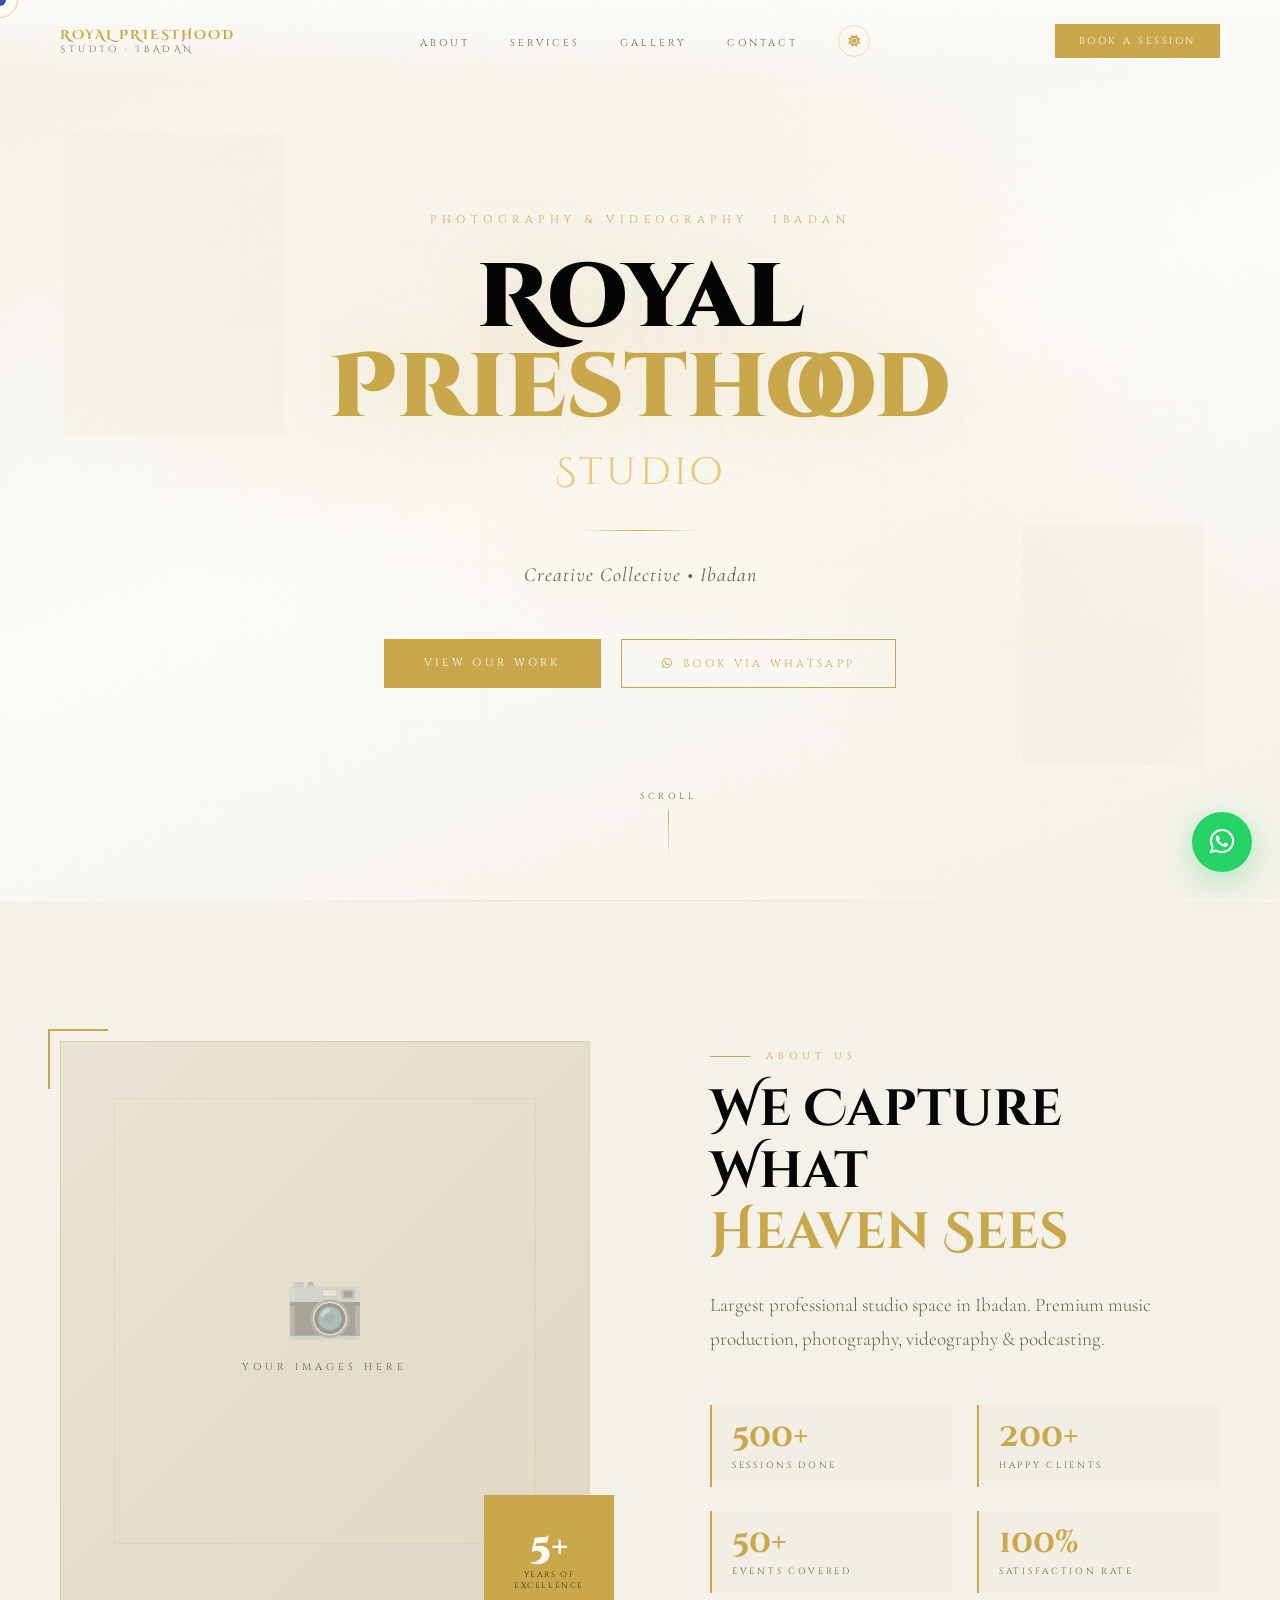
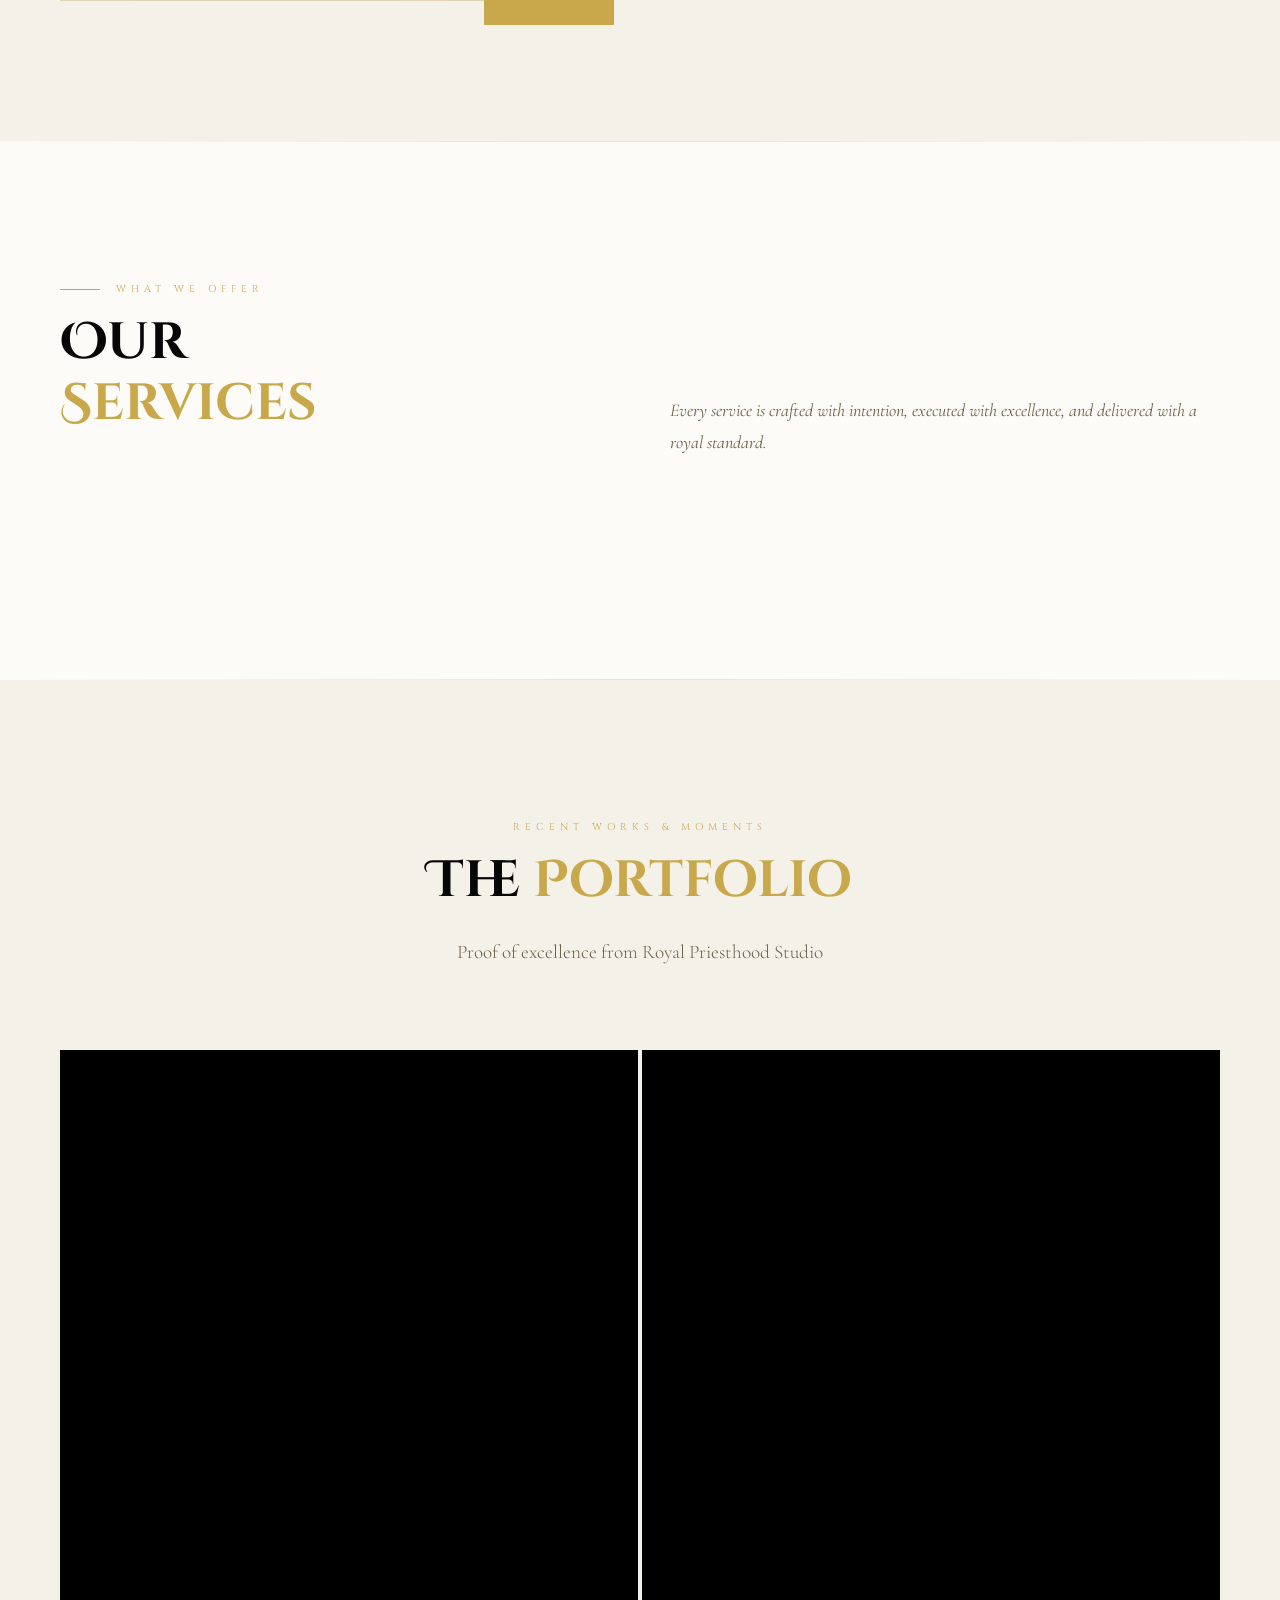
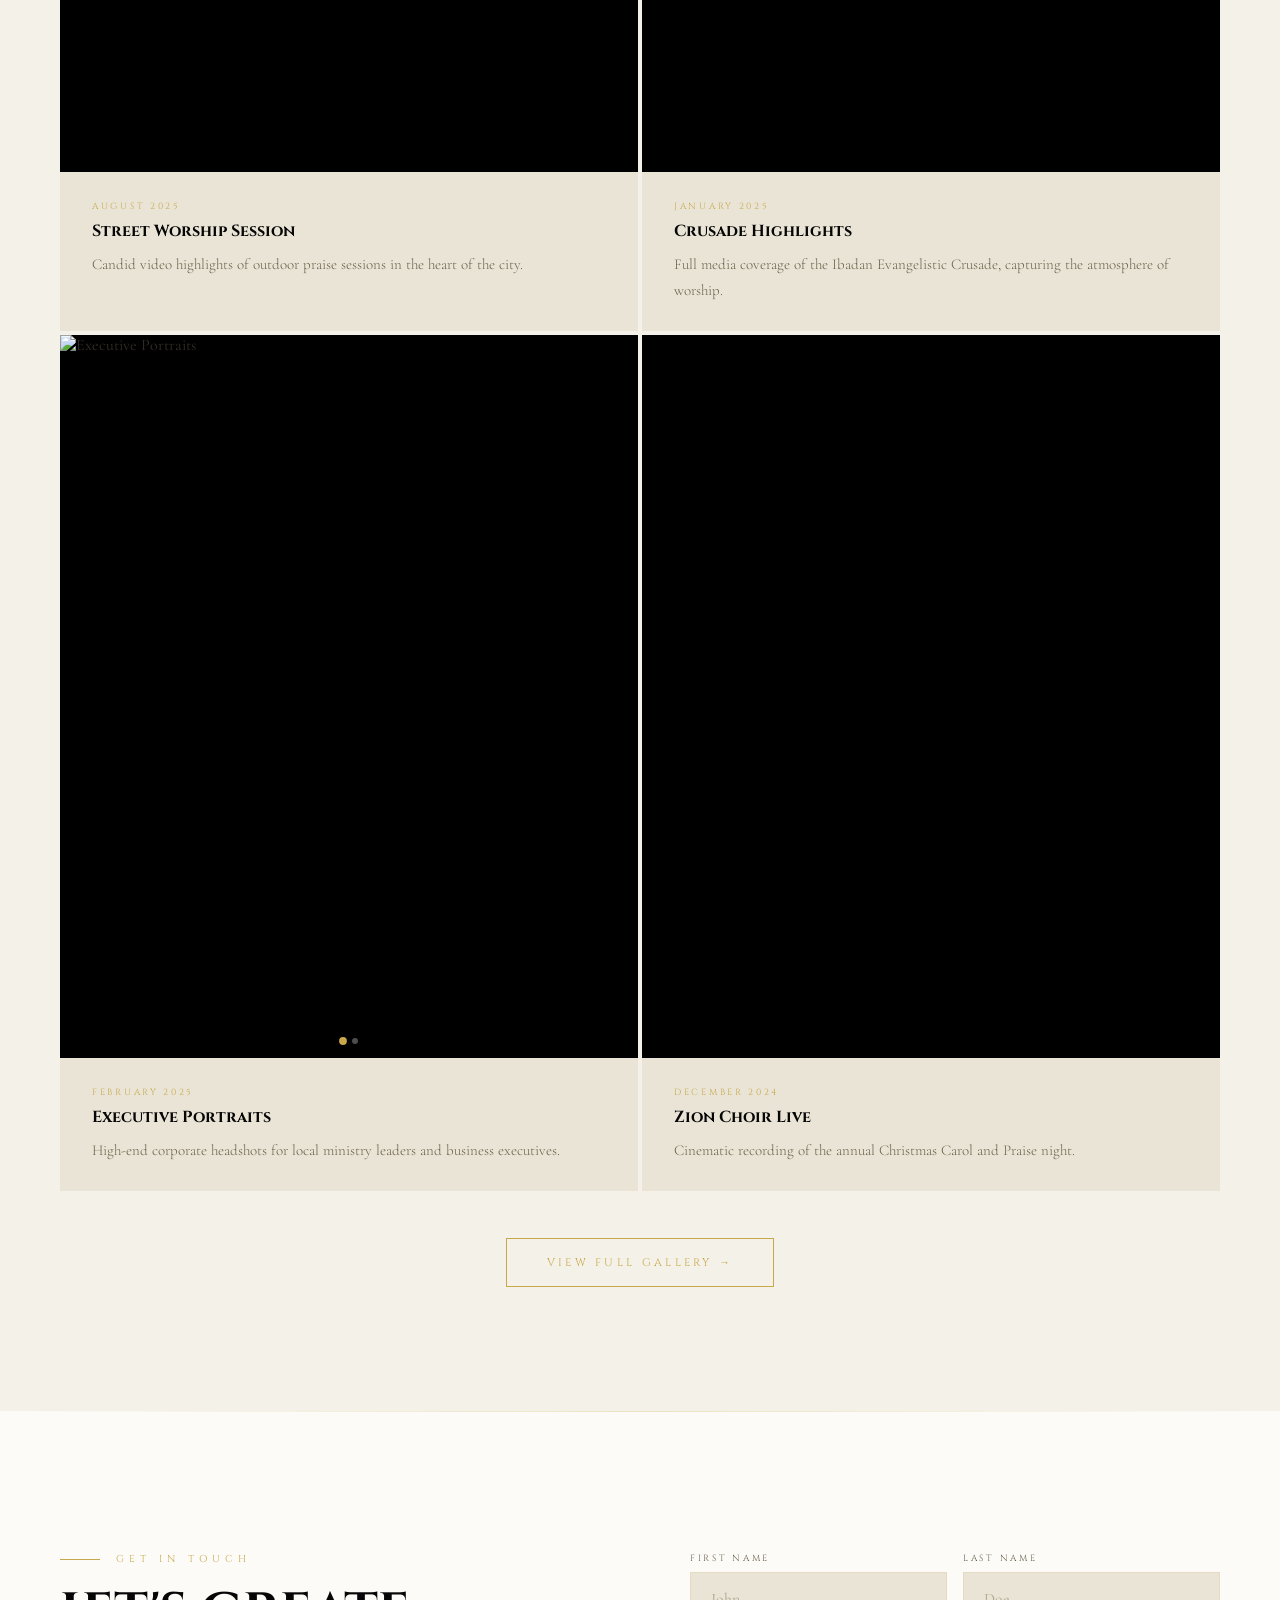
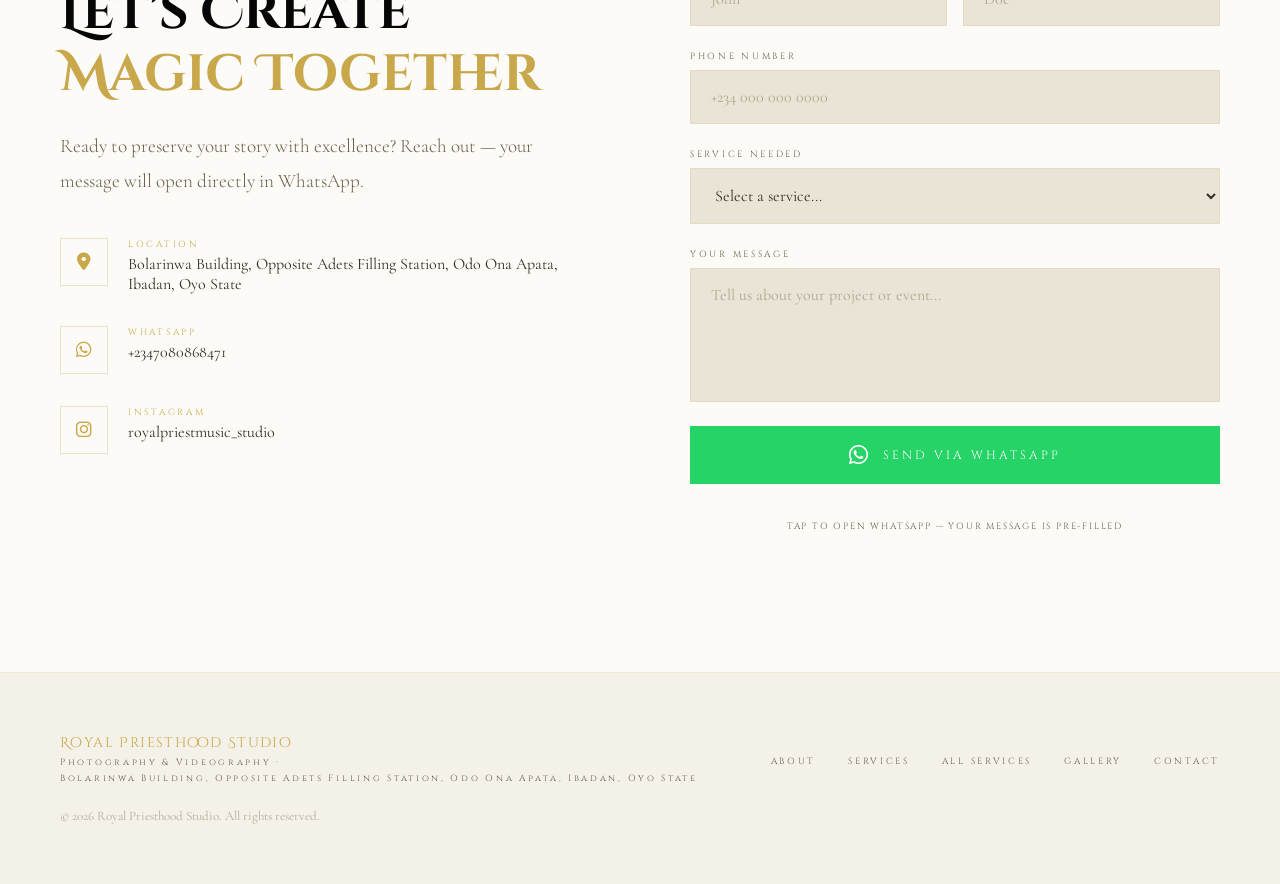
==== commit a9b8d5e7: "Update index.html" ====
--- a/index.html
+++ b/index.html
@@ -74,7 +74,7 @@
   .hero-float-2{width:180px;height:240px;bottom:15%;right:6%;background:linear-gradient(135deg,var(--mid),var(--charcoal));animation:floatB 10s ease-in-out infinite;}
   @keyframes floatA{0%,100%{transform:translateY(0) rotate(-2deg)}50%{transform:translateY(-20px) rotate(-1deg)}}
   @keyframes floatB{0%,100%{transform:translateY(0) rotate(2deg)}50%{transform:translateY(-15px) rotate(1deg)}}
-  .hero-content{position:relative;z-index:2;text-align:center;padding:0 20px;animation:heroReveal 1.4s cubic-bezier(.16,1,.3,1) forwards;}
+  .hero-content{position:relative;z-index:2;text-align:center;padding:0 20px;max-width:100%;animation:heroReveal 1.4s cubic-bezier(.16,1,.3,1) forwards;}
   @keyframes heroReveal{from{opacity:0;transform:translateY(40px)}to{opacity:1;transform:translateY(0)}}
   .hero-eyebrow{font-family:'Cinzel',serif;font-size:11px;letter-spacing:.5em;text-transform:uppercase;color:var(--gold);margin-bottom:28px;opacity:0;animation:fadeUp .8s .3s forwards;}
   .hero-title{font-family:'Cinzel Decorative',cursive;font-size:clamp(40px,7vw,96px);font-weight:900;line-height:1;color:var(--white);text-shadow:0 0 80px rgba(201,168,76,.2);margin-bottom:12px;opacity:0;animation:fadeUp .8s .5s forwards;}
@@ -129,6 +129,8 @@
   .services-inner{max-width:1200px;margin:0 auto;}
   .services-header{display:grid;grid-template-columns:1fr 1fr;gap:60px;margin-bottom:80px;align-items:end;}
   .services-grid{display:grid;grid-template-columns:repeat(3,1fr);gap:2px;}
+  .services-grid .service-card:last-child:nth-child(3n+1){grid-column:1 / -1;}
+
   .service-card{background:var(--charcoal);padding:48px 36px;position:relative;overflow:hidden;transition:background .4s;}
   .service-card::before{content:'';position:absolute;bottom:0;left:0;right:0;height:3px;background:var(--gold);transform:scaleX(0);transform-origin:left;transition:transform .4s;}
   .service-card:hover{background:var(--mid);}.service-card:hover::before{transform:scaleX(1);}
@@ -145,105 +147,49 @@
   .btn-wa-service{display:flex;align-items:center;justify-content:center;gap:10px;font-family:'Cinzel',serif;font-size:10px;letter-spacing:.2em;text-transform:uppercase;background:rgba(37,211,102,.1);color:#25D366;border:1px solid rgba(37,211,102,.25);padding:14px 20px;text-decoration:none;transition:background .3s,border-color .3s;width:100%;}
   .btn-wa-service:hover{background:rgba(37,211,102,.2);border-color:#25D366;}
 
-  /* ═══ GALLERY (HOME PREVIEW) ═══
-     Uses the same media[] array format as gallery.html
-     with a proper slider, swipe support, and a "View Full Gallery" CTA.
-  */
+  /* Services CTA */
+  .services-cta{text-align:center;margin-top:56px;display:flex;align-items:center;justify-content:center;gap:20px;flex-wrap:wrap;}
+  .services-cta-label{font-family:'Cinzel',serif;font-size:10px;letter-spacing:.35em;text-transform:uppercase;color:var(--muted);}
+  .btn-catalog{font-family:'Cinzel',serif;font-size:11px;letter-spacing:.25em;text-transform:uppercase;color:var(--gold);border:1px solid rgba(201,168,76,.4);padding:14px 36px;text-decoration:none;transition:background .3s,border-color .3s;display:inline-flex;align-items:center;gap:10px;}
+  .btn-catalog:hover{background:rgba(201,168,76,.08);border-color:var(--gold);}
+  .btn-catalog i{font-size:13px;}
+
+  /* GALLERY */
   #gallery{padding:140px 60px;background:var(--deep);}
   .gallery-inner{max-width:1300px;margin:0 auto;}
   .gallery-header{text-align:center;margin-bottom:80px;}
   .gallery-header .section-label{justify-content:center;}
   .gallery-header .section-label::before{display:none;}
 
-  /* ── Grid: 2 columns, auto-fills rows. Odd last item spans 2 cols. ── */
-  .gallery-grid{
-    display:grid;
-    grid-template-columns:repeat(2,1fr);
-    gap:4px;
-  }
-  /* If the last child is in an odd (sole) position, span 2 */
-  .gallery-item:last-child:nth-child(odd){
-    grid-column: 1 / -1;
-  }
-
-  .gallery-item{
-    background:var(--charcoal);
-    overflow:hidden;
-    transition:background .3s;
-    user-select:none;
-    -webkit-user-drag:none;
-  }
+  .gallery-grid{display:grid;grid-template-columns:repeat(2,1fr);gap:4px;}
+  .gallery-item:last-child:nth-child(odd){grid-column:1 / -1;}
+
+  .gallery-item{background:var(--charcoal);overflow:hidden;transition:background .3s;user-select:none;-webkit-user-drag:none;}
   .gallery-item:hover{background:var(--mid);}
 
-  /* ── Slider media wrap ── */
-  .gallery-media-wrap{
-    position:relative;
-    aspect-ratio:4/5;   /* tall portrait ratio — looks great on mobile */
-    overflow:hidden;
-    background:#000;
-    touch-action:pan-y; /* allow vertical scroll, catch horizontal swipe in JS */
-  }
-
-  /* When a single item spans the full row, use landscape ratio */
-  .gallery-item:last-child:nth-child(odd) .gallery-media-wrap{
-    aspect-ratio:16/9;
-  }
-
-  .slider-container{
-    display:flex;
-    height:100%;
-    transition:transform .5s cubic-bezier(.23,1,.32,1);
-    will-change:transform;
-  }
-  .slider-container img,
-  .slider-container iframe{
-    min-width:100%;
-    width:100%;
-    height:100%;
-    object-fit:cover;
-    pointer-events:none;
-    flex-shrink:0;
-  }
+  .gallery-media-wrap{position:relative;aspect-ratio:4/5;overflow:hidden;background:#000;touch-action:pan-y;}
+  .gallery-item:last-child:nth-child(odd) .gallery-media-wrap{aspect-ratio:16/9;}
+
+  .slider-container{display:flex;height:100%;transition:transform .5s cubic-bezier(.23,1,.32,1);will-change:transform;}
+  .slider-container img,.slider-container iframe{min-width:100%;width:100%;height:100%;object-fit:cover;pointer-events:none;flex-shrink:0;}
   .slider-container iframe{pointer-events:auto;}
 
-  /* Arrow nav – visible on hover (hidden on mobile, replaced by swipe) */
-  .slider-nav{
-    position:absolute;top:50%;transform:translateY(-50%);
-    background:rgba(0,0,0,.5);backdrop-filter:blur(4px);
-    color:#fff;border:none;width:36px;height:36px;
-    border-radius:50%;cursor:pointer;z-index:10;
-    opacity:0;transition:opacity .3s;
-    display:flex;align-items:center;justify-content:center;
-    font-size:12px;
-  }
+  .slider-nav{position:absolute;top:50%;transform:translateY(-50%);background:rgba(0,0,0,.5);backdrop-filter:blur(4px);color:#fff;border:none;width:36px;height:36px;border-radius:50%;cursor:pointer;z-index:10;opacity:0;transition:opacity .3s;display:flex;align-items:center;justify-content:center;font-size:12px;}
   .gallery-item:hover .slider-nav{opacity:1;}
   .prev-btn{left:10px;}.next-btn{right:10px;}
 
-  /* Dot indicators */
-  .slider-dots{
-    position:absolute;bottom:14px;left:50%;transform:translateX(-50%);
-    display:flex;gap:6px;z-index:11;
-  }
+  .slider-dots{position:absolute;bottom:14px;left:50%;transform:translateX(-50%);display:flex;gap:6px;z-index:11;}
   .dot{width:6px;height:6px;background:rgba(255,255,255,.3);border-radius:50%;transition:.3s;cursor:pointer;}
   .dot.active{background:var(--gold);transform:scale(1.3);}
 
-  /* Slide counter badge */
-  .slide-counter{
-    position:absolute;top:12px;right:12px;
-    font-family:'Cinzel',serif;font-size:9px;letter-spacing:.2em;
-    background:rgba(0,0,0,.55);backdrop-filter:blur(4px);
-    color:var(--gold);padding:4px 10px;border-radius:20px;
-    z-index:11;display:none;
-  }
+  .slide-counter{position:absolute;top:12px;right:12px;font-family:'Cinzel',serif;font-size:9px;letter-spacing:.2em;background:rgba(0,0,0,.55);backdrop-filter:blur(4px);color:var(--gold);padding:4px 10px;border-radius:20px;z-index:11;display:none;}
   .gallery-item[data-total="1"] .slide-counter{display:none!important;}
 
-  /* Item body */
   .gallery-item-body{padding:28px 32px;}
   .gallery-item-date{font-family:'Cinzel',serif;font-size:9px;letter-spacing:.3em;text-transform:uppercase;color:var(--gold);margin-bottom:8px;}
   .gallery-item-title{font-family:'Cinzel',serif;font-size:16px;font-weight:700;color:var(--white);margin-bottom:10px;}
   .gallery-item-desc{font-size:15px;line-height:1.7;color:var(--muted);font-weight:300;}
 
-  /* View full gallery CTA */
   .gallery-cta{text-align:center;margin-top:60px;}
 
   /* CONTACT */
@@ -287,30 +233,66 @@
   .reveal.visible{opacity:1;transform:translateY(0);}
   .reveal-delay-1{transition-delay:.1s;}.reveal-delay-2{transition-delay:.2s;}.reveal-delay-3{transition-delay:.3s;}.reveal-delay-4{transition-delay:.4s;}
 
-  /* MOBILE */
+  /* ═══════════════════════════════════
+     MOBILE — max-width: 900px
+  ═══════════════════════════════════ */
   @media(max-width:900px){
+    /* Nav */
     nav{padding:20px 24px;}
     .nav-links,.nav-cta{display:none;}
     .hamburger{display:flex;}
-    #hero{height:auto;padding:140px 24px 100px;}
+
+    /* Hero */
+    #hero{height:auto;min-height:100svh;padding:140px 20px 100px;}
     .hero-float{display:none;}
-    #about,#services,#gallery,#contact{padding:80px 24px;}
-    .about-inner,.contact-inner{grid-template-columns:1fr;gap:60px;}
-    .about-visual{height:300px;}
+    .hero-eyebrow{font-size:9px;letter-spacing:.3em;}
+
+    /* Sections — reduce horizontal padding */
+    #about,#services,#gallery,#contact{padding:80px 20px;}
+
+    /* About */
+    .about-inner{grid-template-columns:1fr;gap:60px;}
+    .about-visual{height:300px;margin-bottom:40px;} /* extra bottom room for badge overflow */
     .about-text{padding-left:0;}
+    .about-badge{width:100px;height:100px;bottom:-16px;right:-12px;}
+    .about-badge-num{font-size:26px;}
+    .about-corner.tl{top:-8px;left:-8px;}
+    .about-corner.br{bottom:-8px;right:-8px;}
+
+    /* Services */
     .services-header{grid-template-columns:1fr;gap:20px;}
     .services-grid{grid-template-columns:1fr;}
-    /* On mobile, single column gallery so every item is full-width */
+    .services-grid .service-card:last-child:nth-child(3n+1){grid-column:auto;}
+    .service-card{padding:36px 24px;}
+
+    /* Gallery */
     .gallery-grid{grid-template-columns:1fr;}
     .gallery-item:last-child:nth-child(odd){grid-column:auto;}
     .gallery-item:last-child:nth-child(odd) .gallery-media-wrap{aspect-ratio:4/5;}
-    /* Hide arrows on mobile — use swipe instead */
     .slider-nav{display:none!important;}
-    /* Show counter on mobile */
     .slide-counter{display:block;}
+    .gallery-item-body{padding:20px 20px;}
+
+    /* Contact */
+    .contact-inner{grid-template-columns:1fr;gap:48px;}
     .form-row{grid-template-columns:1fr;}
-    footer{padding:40px 24px;}
+
+    /* Footer */
+    footer{padding:40px 20px;}
     .footer-inner{flex-direction:column;align-items:flex-start;}
+    .footer-links{flex-wrap:wrap;gap:20px;}
+  }
+
+  /* ═══════════════════════════════════
+     SMALL PHONES — max-width: 420px
+  ═══════════════════════════════════ */
+  @media(max-width:420px){
+    #about,#services,#gallery,#contact{padding:60px 16px;}
+    .hero-buttons{flex-direction:column;align-items:center;}
+    .btn-primary,.btn-outline{width:100%;text-align:center;padding:16px 24px;}
+    .about-stats{grid-template-columns:1fr;}
+    .services-cta{flex-direction:column;gap:12px;}
+    .hero-eyebrow{font-size:8px;letter-spacing:.2em;}
   }
 </style>
 </head>
@@ -419,6 +401,16 @@
       </p>
     </div>
     <div class="services-grid" id="services-grid"></div>
+
+    <!-- ── More Services CTA ── -->
+    <div class="services-cta reveal reveal-delay-2" id="services-cta" style="display:none;">
+      <span class="services-cta-label">Explore everything we offer</span>
+      <a href="services.html" class="btn-catalog">
+        <i class="fas fa-th-large"></i>
+        Full Services Catalog
+        <i class="fas fa-arrow-right" style="font-size:10px;"></i>
+      </a>
+    </div>
   </div>
 </section>
 
@@ -498,6 +490,7 @@
     <ul class="footer-links">
       <li><a href="#about">About</a></li>
       <li><a href="#services">Services</a></li>
+      <li><a href="services.html">All Services</a></li>
       <li><a href="#gallery">Gallery</a></li>
       <li><a href="#contact">Contact</a></li>
     </ul>
@@ -583,11 +576,25 @@
 });
 
 /* ══════════════════════════════════════
+   SESSION-RANDOM PICKER
+══════════════════════════════════════ */
+function sessionPick(key, totalCount, pickCount) {
+  const stored = sessionStorage.getItem(key);
+  if (stored) {
+    try { return JSON.parse(stored); } catch(e) {}
+  }
+  const indices = Array.from({length: totalCount}, (_, i) => i);
+  for (let i = indices.length - 1; i > 0; i--) {
+    const j = Math.floor(Math.random() * (i + 1));
+    [indices[i], indices[j]] = [indices[j], indices[i]];
+  }
+  const picked = indices.slice(0, Math.min(pickCount, totalCount));
+  sessionStorage.setItem(key, JSON.stringify(picked));
+  return picked;
+}
+
+/* ══════════════════════════════════════
    GALLERY SLIDER
-   ─ Reads item.media[] (array of URLs),
-     same format as gallery.html.
-   ─ Supports images AND YouTube embeds.
-   ─ Arrow buttons + dot indicators + swipe.
 ══════════════════════════════════════ */
 function buildSlider(item, idx){
   const media  = item.media || (item.url ? [item.url] : []);
@@ -595,7 +602,6 @@
 
   const mediaHTML = media.map(url => {
     if(url.includes('youtube.com') || url.includes('youtu.be') || url.includes('embed')) {
-      // Ensure autoplay is off, no controls clutter
       const src = url.includes('?') ? url : url + '?rel=0';
       return `<iframe src="${src}" frameborder="0" allowfullscreen loading="lazy"></iframe>`;
     }
@@ -636,7 +642,6 @@
     </div>`;
 }
 
-/* Move to absolute position */
 window.moveTo = function(idx, pos){
   const el   = document.getElementById(`gal-${idx}`);
   const cont = document.getElementById(`slide-cont-${idx}`);
@@ -649,7 +654,6 @@
   if(counter) counter.textContent = `${pos+1} / ${total}`;
 };
 
-/* Move relative */
 window.moveSlider = function(idx, dir){
   const el    = document.getElementById(`gal-${idx}`);
   const total = parseInt(el.dataset.total);
@@ -657,13 +661,12 @@
   moveTo(idx, (cur + dir + total) % total);
 };
 
-/* Swipe */
 let _tx = {}, _ty = {};
 window.touchStart = function(e, idx){ _tx[idx]=e.changedTouches[0].screenX; _ty[idx]=e.changedTouches[0].screenY; };
 window.touchMove  = function(e, idx){
   const dx = Math.abs(e.changedTouches[0].screenX - _tx[idx]);
   const dy = Math.abs(e.changedTouches[0].screenY - _ty[idx]);
-  if(dx > dy) e.preventDefault(); // horizontal swipe — block page scroll
+  if(dx > dy) e.preventDefault();
 };
 window.touchEnd   = function(e, idx){
   const dx = e.changedTouches[0].screenX - _tx[idx];
@@ -729,11 +732,20 @@
 
   /* ── SERVICES ── */
   if(services && services.length){
+    const SERVICES_LIMIT = 4;
     const grid = document.getElementById('services-grid');
     const sel  = document.getElementById('cf-service');
     const num  = waNumber.replace(/\D/g,'');
 
-    grid.innerHTML = services.map((s,i) => {
+    services.forEach(s => {
+      const o = document.createElement('option');
+      o.value = s.title; o.textContent = s.title; sel.appendChild(o);
+    });
+
+    const pickedIndices = sessionPick('rps-services-indices', services.length, SERVICES_LIMIT);
+    const preview = pickedIndices.map(i => services[i]);
+
+    grid.innerHTML = preview.map((s,i) => {
       const n = String(i+1).padStart(2,'0');
       let mediaHTML = '';
       if(s.video)       mediaHTML = `<div class="service-media-wrap visible"><iframe src="${s.video}" allowfullscreen loading="lazy"></iframe></div>`;
@@ -752,23 +764,21 @@
       </div>`;
     }).join('');
 
-    services.forEach(s => {
-      const o = document.createElement('option');
-      o.value = s.title; o.textContent = s.title; sel.appendChild(o);
-    });
-  }
-
-  /* ── GALLERY ──
-     Reads item.media[] — same structure gallery.html uses.
-     Falls back gracefully if item only has item.url (old format).
-  */
+    if(services.length > SERVICES_LIMIT){
+      const ctaEl = document.getElementById('services-cta');
+      if(ctaEl) ctaEl.style.display = 'flex';
+    }
+  }
+
+  /* ── GALLERY ── */
   if(gallery && gallery.length){
-    // Show a maximum of 6 items on the home page preview
-    const preview = gallery.slice(0, 6);
+    const GALLERY_LIMIT = 4;
+    const pickedIndices = sessionPick('rps-gallery-indices', gallery.length, GALLERY_LIMIT);
+    const preview = pickedIndices.map(i => gallery[i]);
     document.getElementById('gallery-grid').innerHTML = preview.map((item, idx) => buildSlider(item, idx)).join('');
   }
 
-  watchAll(); // re-observe dynamically added .reveal elements
+  watchAll();
 }
 
 loadData();
